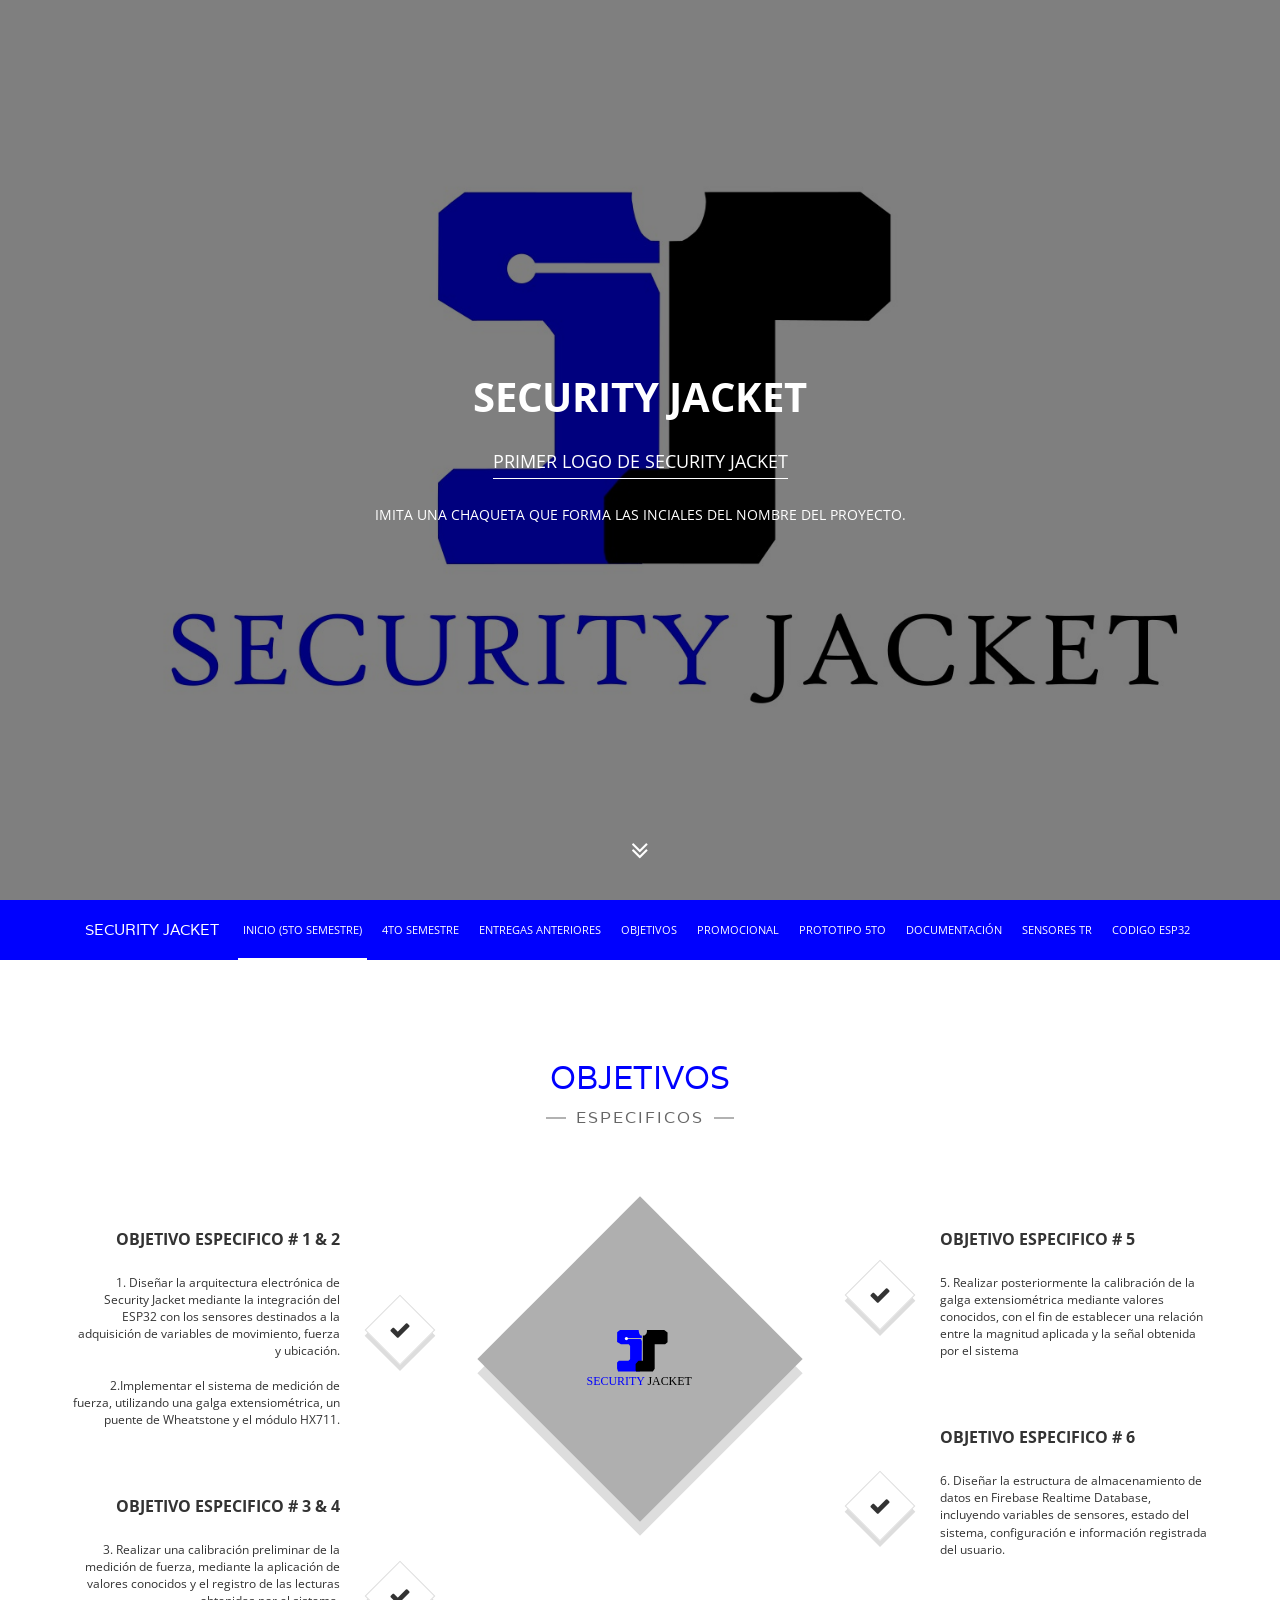
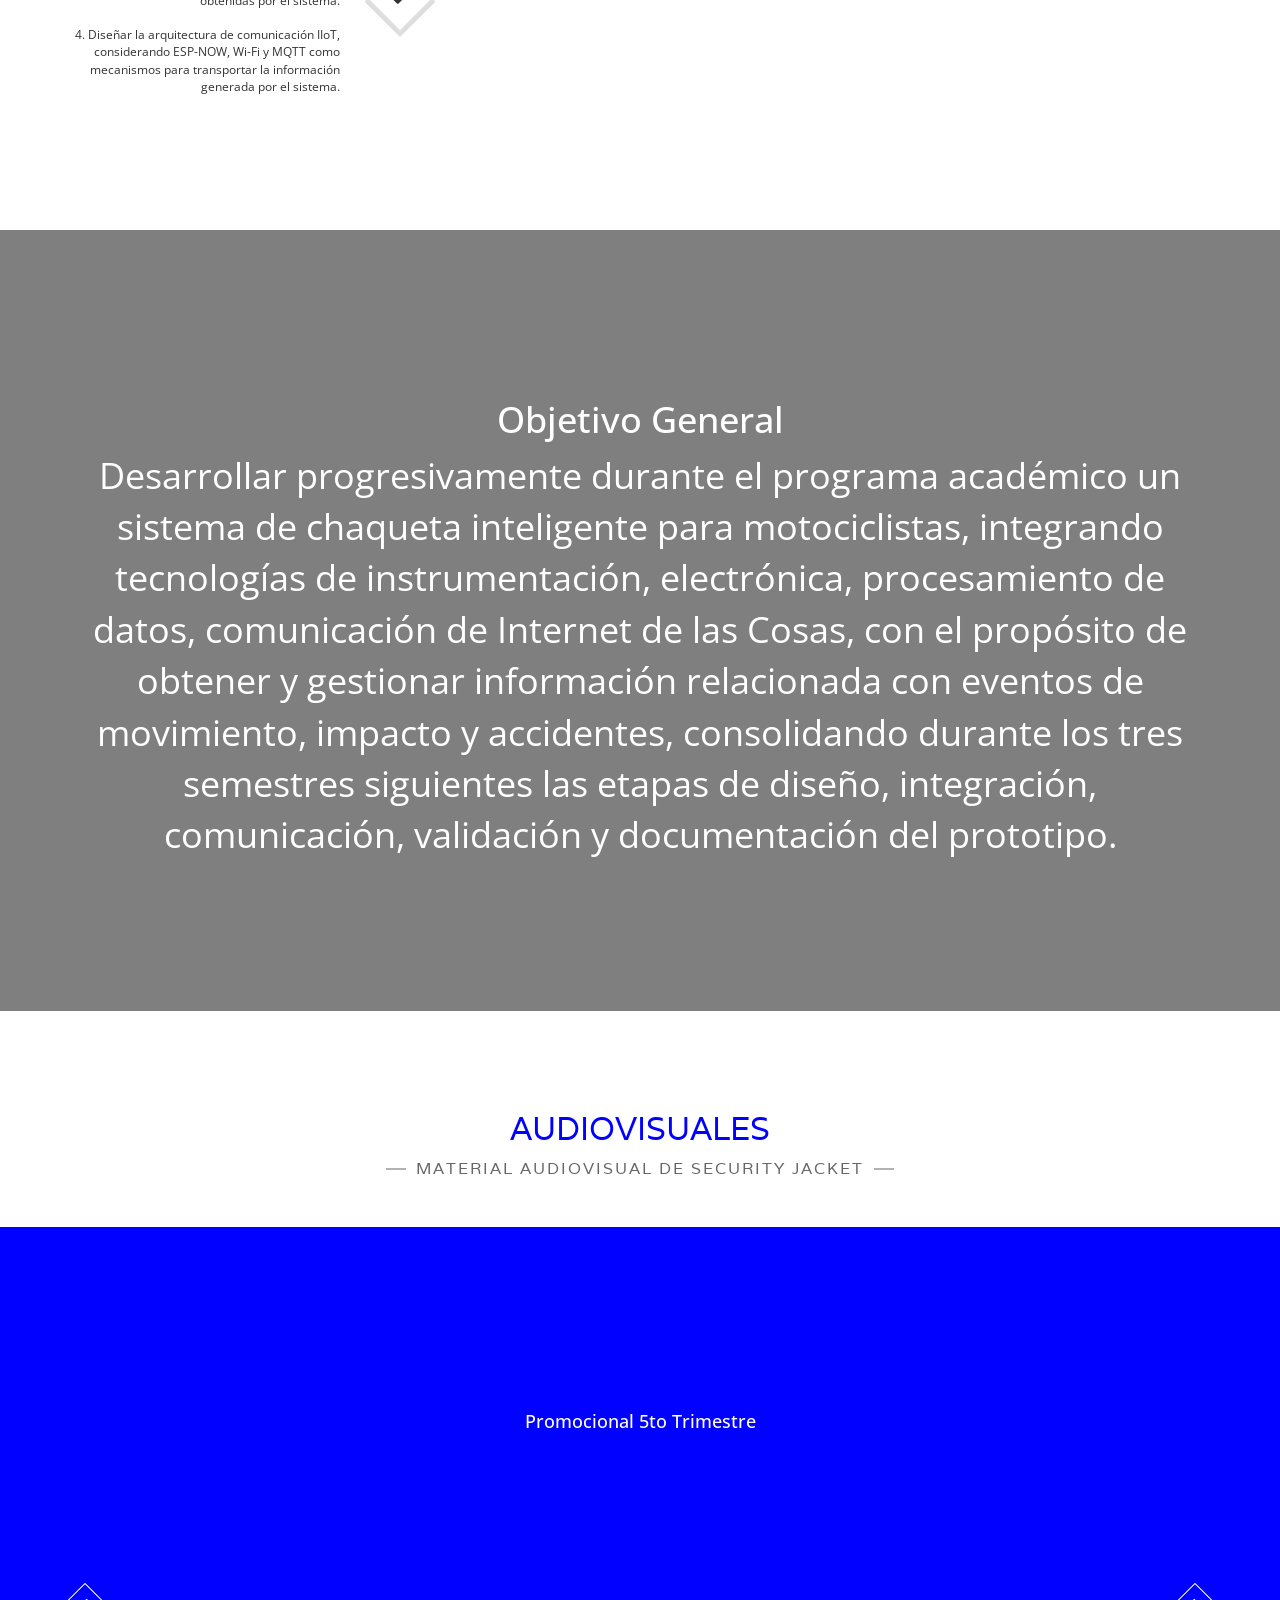
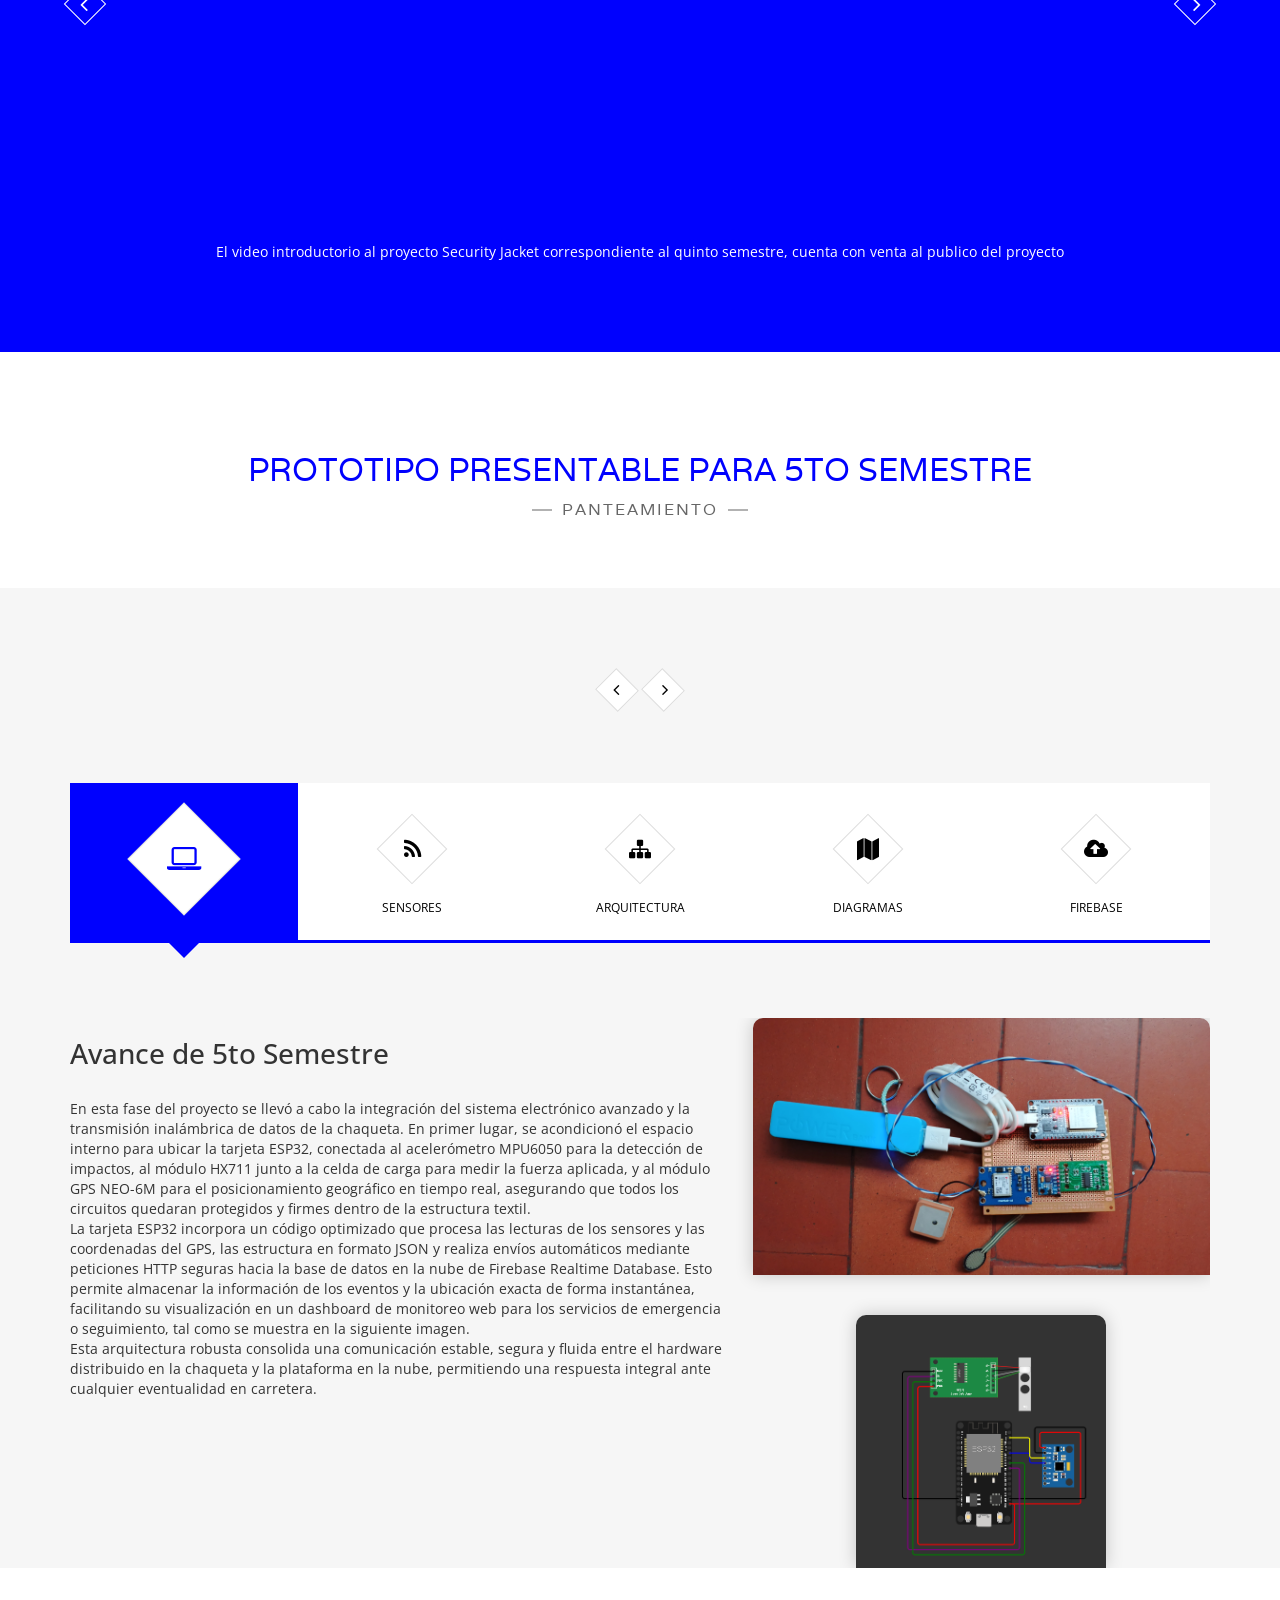
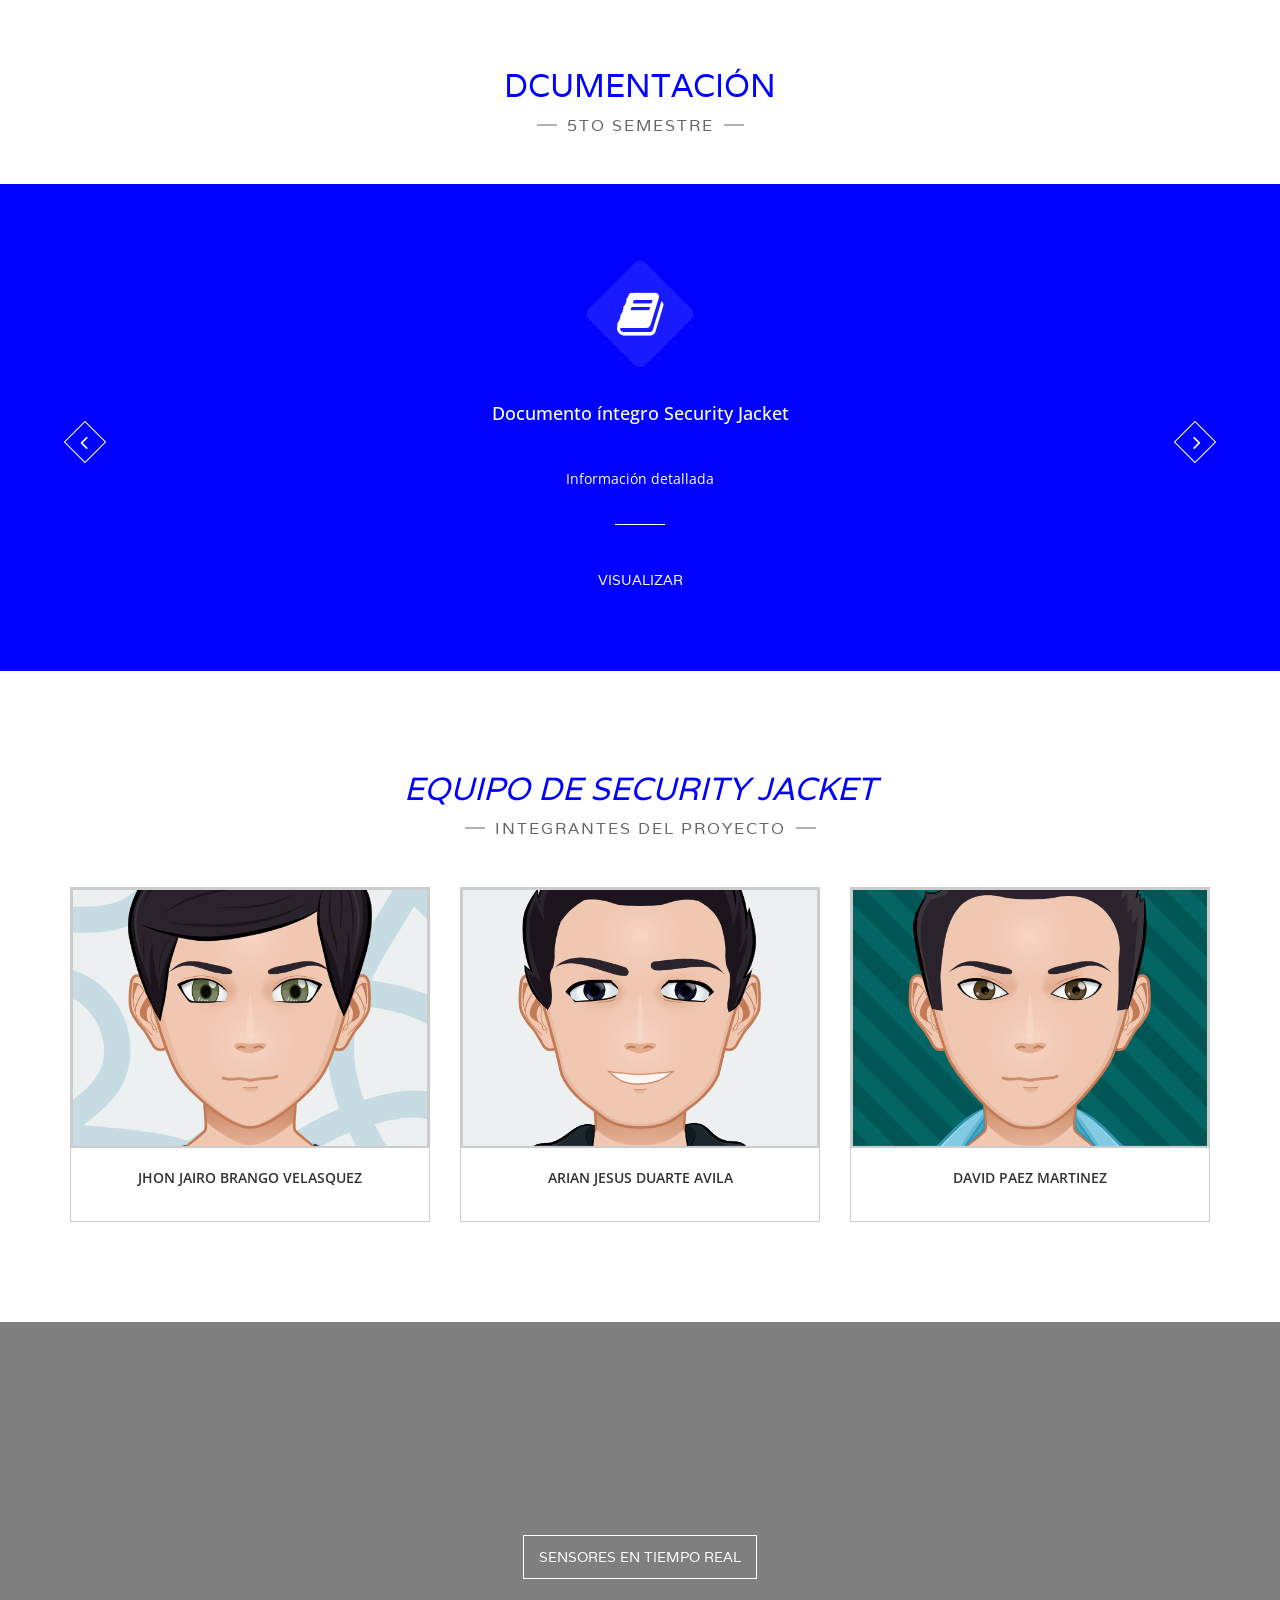
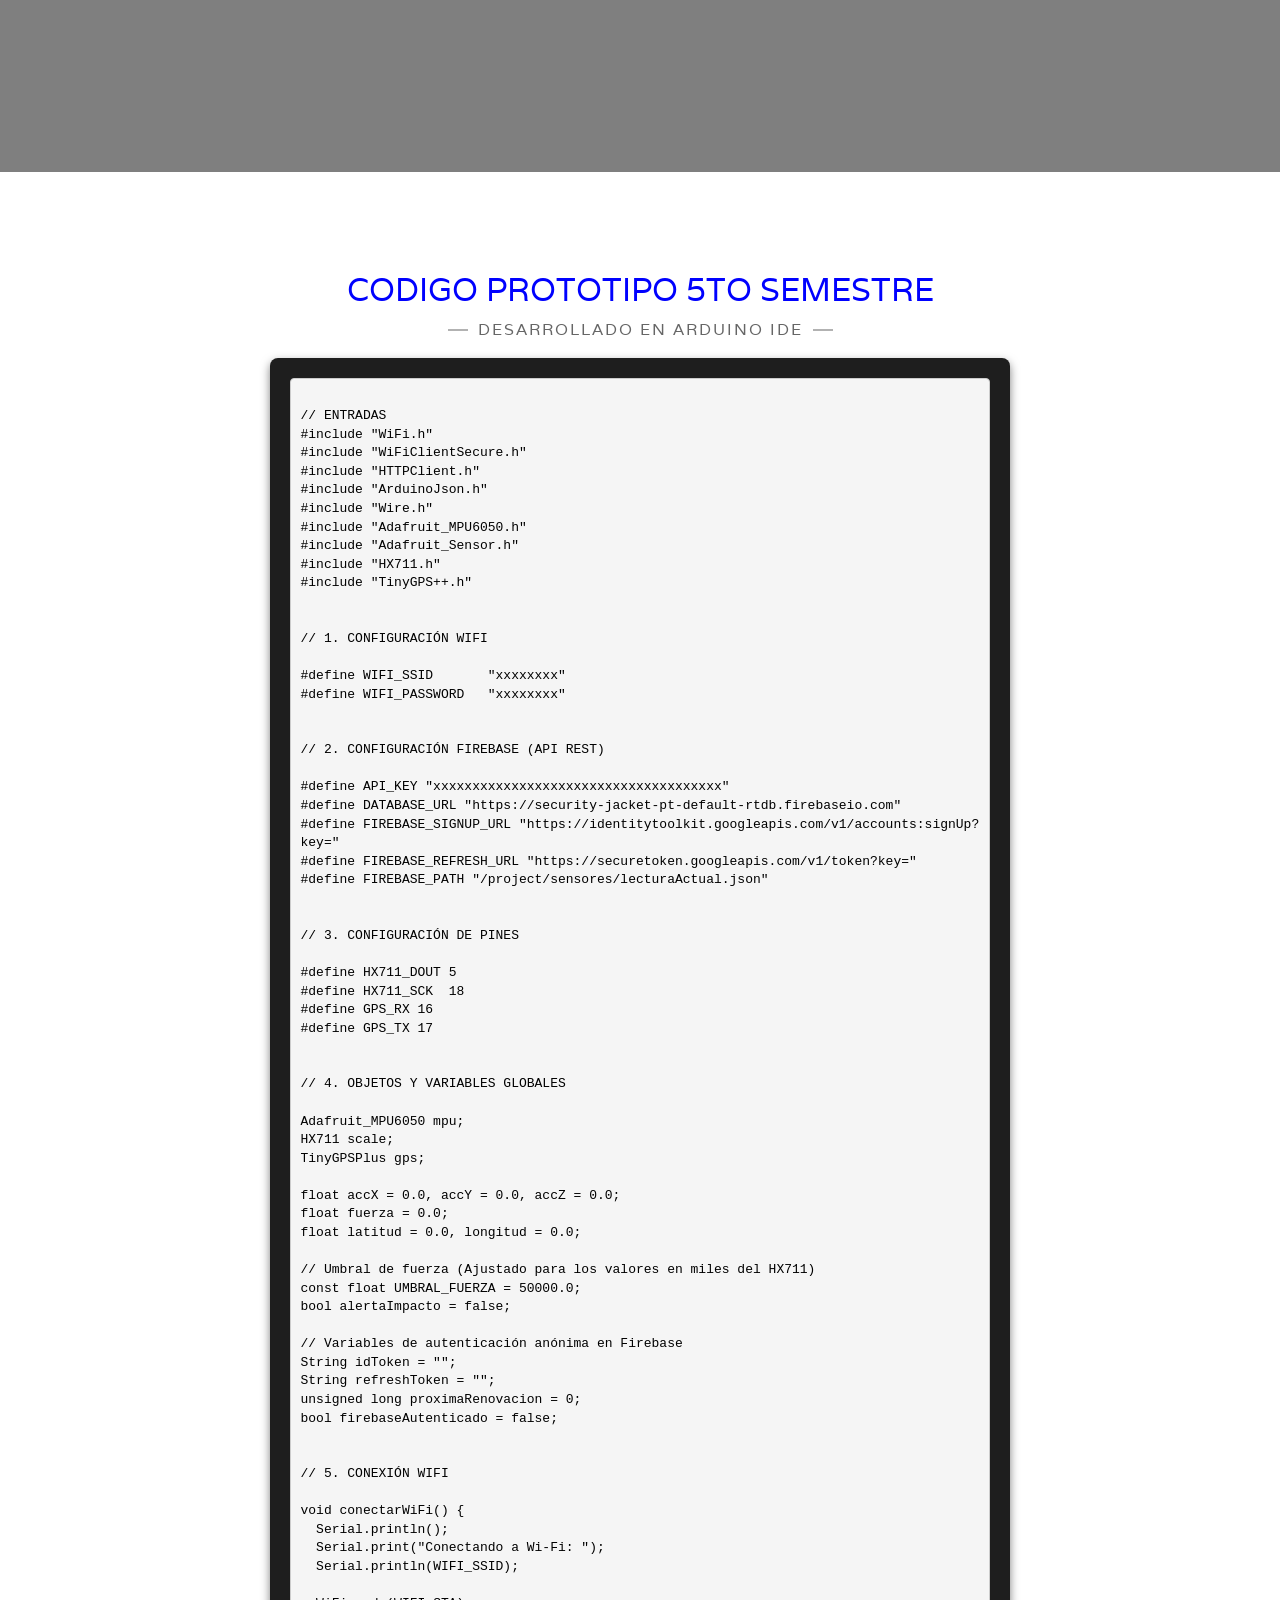
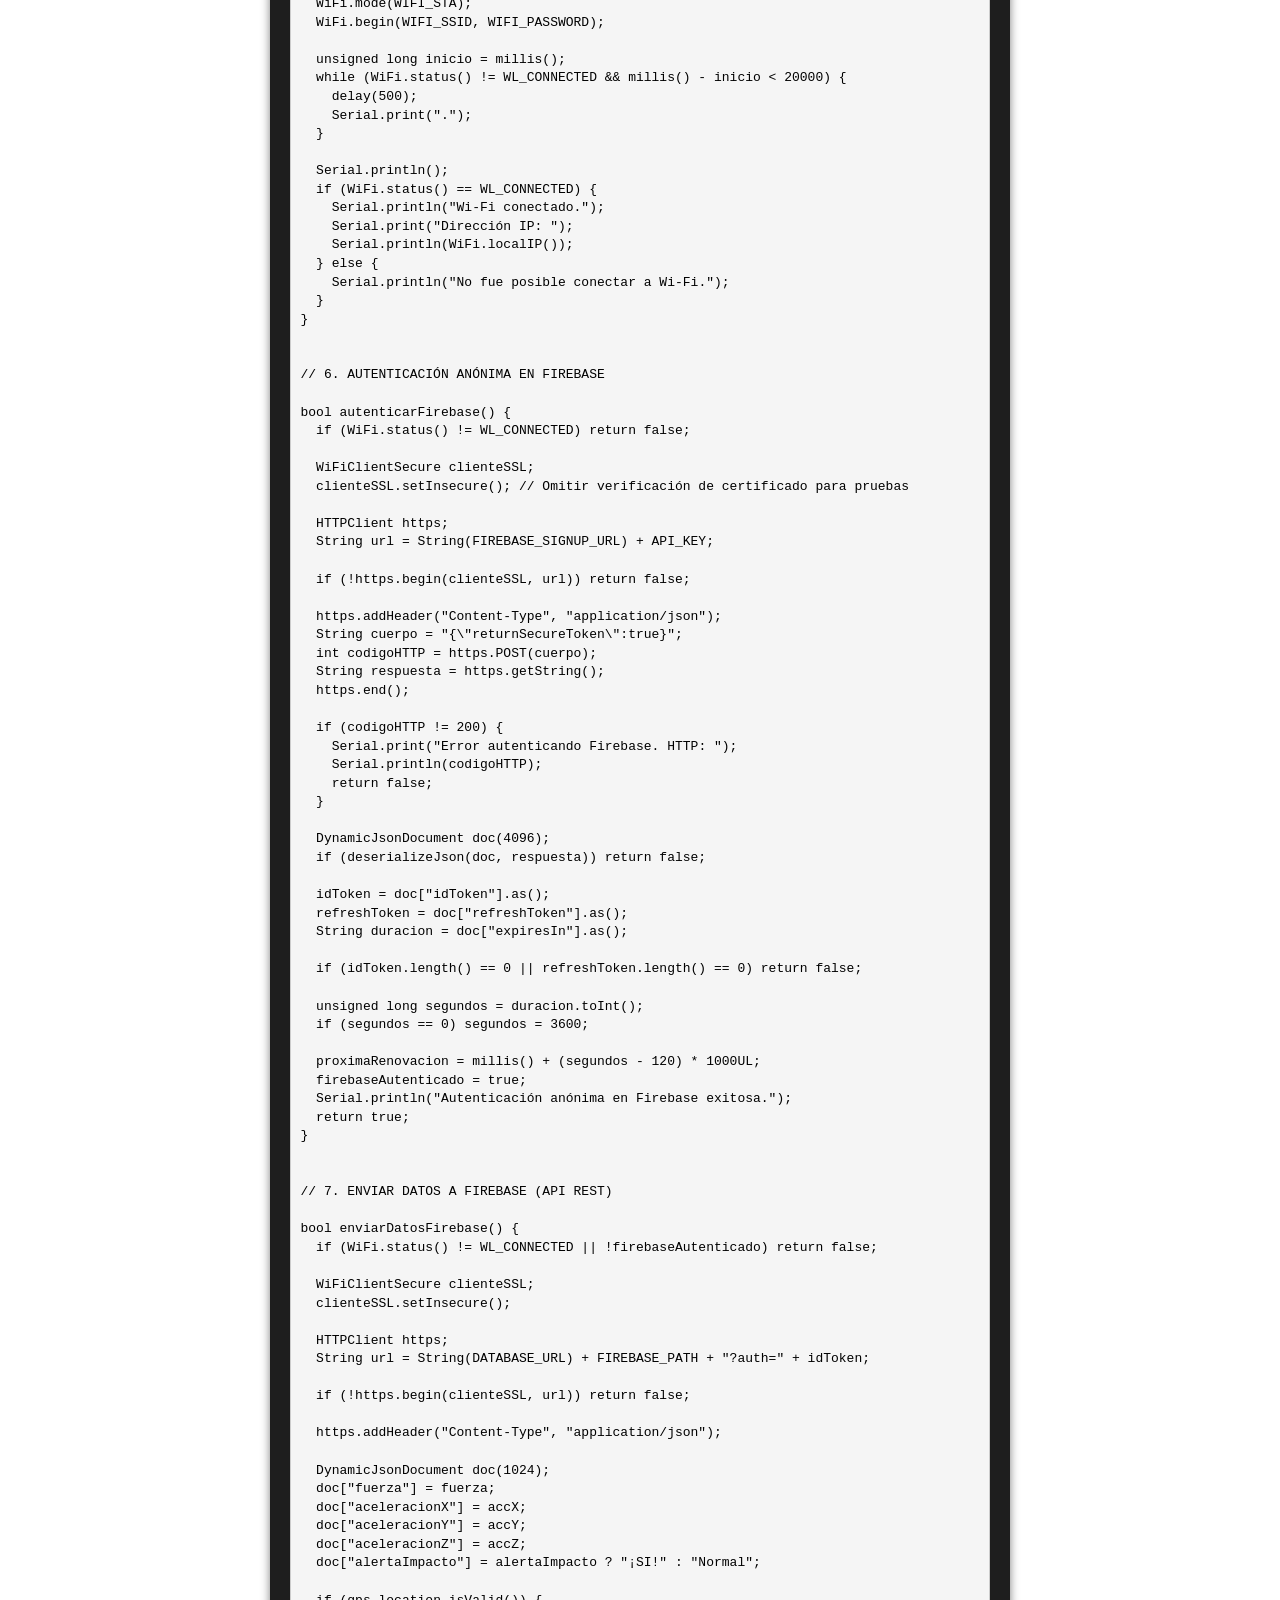
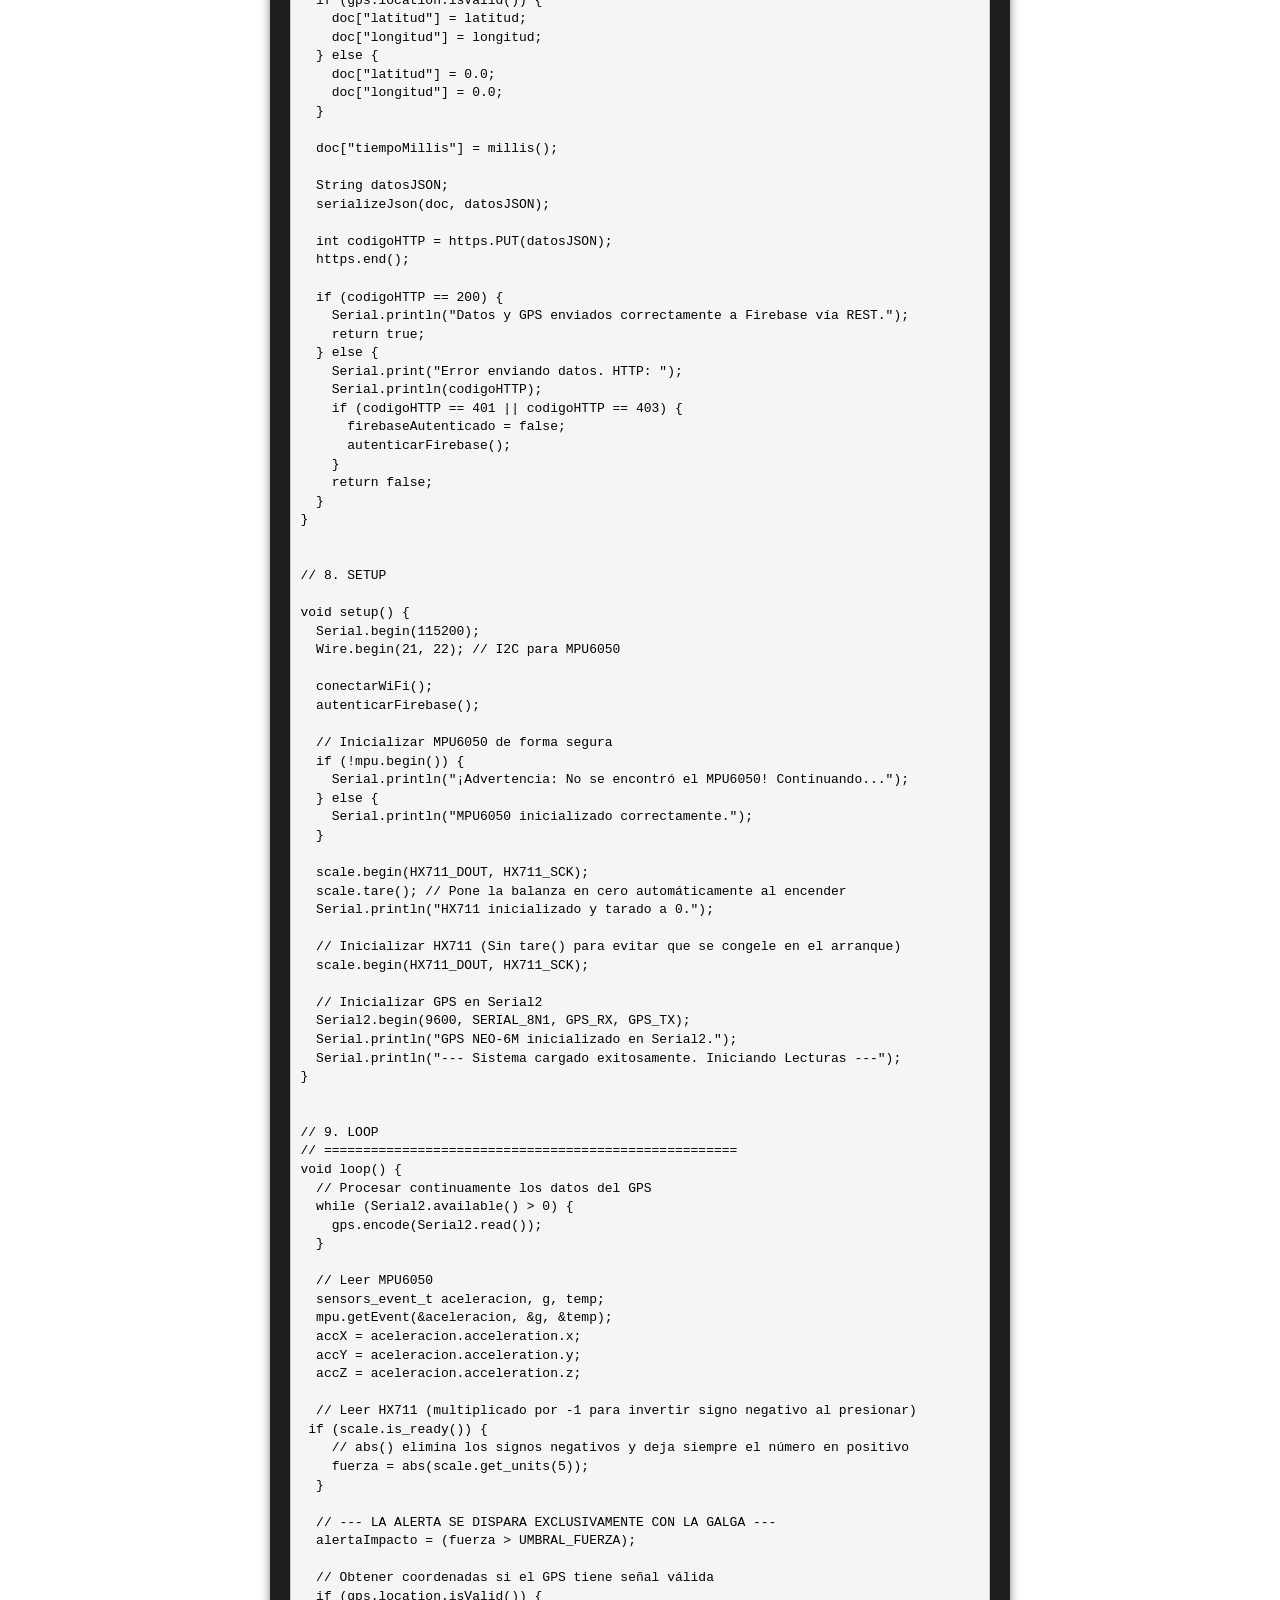
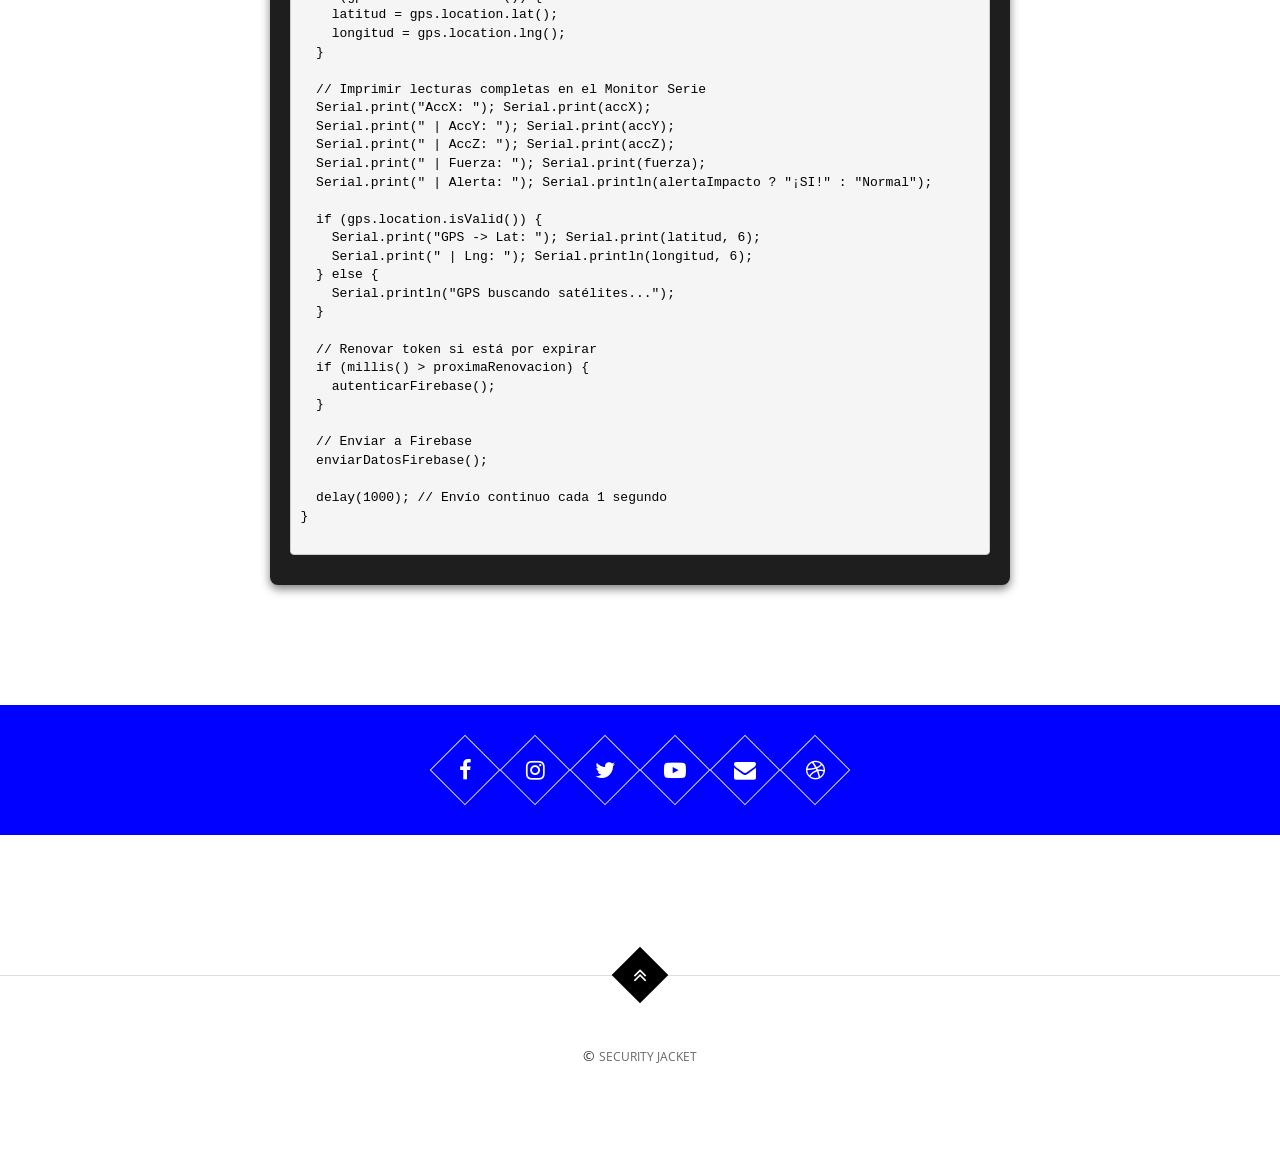
==== index.html @ a4ceb364 "Security Jacket 5" ====
<!DOCTYPE html>
<html lang="en">
<head>

    <!-- Basic Page Needs
    ================================================== -->
    <meta http-equiv="Content-Type" content="text/html; charset=utf-8">
    <meta http-equiv="X-UA-Compatible" content="IE=edge">

    <title>Security Jacket</title>

    <meta name="description" content="">
    <meta name="author" content="">
    <meta name="keywords" content="">

    <!-- Mobile Specific Metas
    ================================================== -->
    <meta name="viewport" content="width=device-width, minimum-scale=1.0">
    <meta name="apple-mobile-web-app-capable" content="yes">

    <!-- Fonts -->
    <link href="https://fonts.googleapis.com/css?family=Open+Sans:300,400,600,700|Varela" rel="stylesheet">

    <!-- Favicon
    ================================================== -->
    <link rel="apple-touch-icon" sizes="144x144" href="assets/img/Logo.svg">
    <link rel="icon" type="image/png" sizes="32x32" href="assets/img/Logo.svg">
    <link rel="icon" type="image/png" sizes="16x16" href="assets/img/Logo.svg">
    <link rel="icon" sizes="16x16" href="assets/img/Logo.svg">
    <link rel="manifest" href="assets/img/manifest.json">
    <link rel="mask-icon" href="assets/img/safari-pinned-tab.svg" color="#5bbad5">
    <meta name="theme-color" content="#ffffff">

    <!-- Stylesheets
    ================================================== -->
    <!-- Bootstrap core CSS -->
    <link rel="stylesheet" href="assets/css/bootstrap.min.css" />

    <!-- Font Awesome core CSS -->
    <link rel="stylesheet" href="assets/css/font-awesome.min.css" />
    
    <!-- Custom CSS -->
    <link rel="stylesheet" href="assets/css/style.css">

    <!-- HTML5 shim and Respond.js IE8 support of HTML5 elements and media queries -->
    <!--[if lt IE 9]>
    <script src="https://oss.maxcdn.com/libs/html5shiv/3.7.0/html5shiv.js"></script>
    <script src="https://oss.maxcdn.com/libs/respond.js/1.4.2/respond.min.js"></script>
    <![endif]-->

</head>
<body>

    <!-- Hero Section, Background Image change in css -->
    <div id="top" class="hero background-overlay">
    
        <!-- Name & Description -->
        <div class="hero-content">
            <h1>Security Jacket</h1>
            <p class="hero-job"><span>Primer Logo de Security Jacket</span></p>
            <p class="hero-job-desc">imita una chaqueta que forma las inciales del nombre del proyecto.</p>

        </div><!-- /.hero-content -->

        <div class="hero-arrow page-scroll home-arrow-down">
            <a class="" href="#intro"><i class="fa fa-angle-double-down" aria-hidden="true"></i></a>
        </div><!-- /.hero-arrow -->

    </div><!-- /.hero -->
    <!-- End Hero -->

    <!-- Header -->
    <header id="masthead" class="site-header">
        <nav id="primary-navigation" class="site-navigation" data-spy="affix">
            <div class="container">
                <div class="navbar-header page-scroll">

                    <button type="button" class="navbar-toggle collapsed" data-toggle="collapse" data-target="#portfolio-perfect-collapse" aria-expanded="false" >
                        <span class="icon-bar"></span>
                        <span class="icon-bar"></span>
                        <span class="icon-bar"></span>
                    </button>
                    
                    <!-- Name -->
                    <div class="page-scroll site-logo">
                        <a href="#top"><h7>SECURITY JACKET</h7></a>
                    </div>

                </div><!-- /.navbar-header -->

                <div class="main-menu collapse navbar-collapse" id="portfolio-perfect-collapse">

                    <!-- Navigation -->
                    <ul class="nav navbar-nav navbar-right">

                        <li class="page-scroll"><a href="#top">Inicio (5to semestre)</a></li>
                        <li class="page-scroll"><a href="4semestre.html">4to semestre</a></li>
                        <li class="page-scroll"><a href="anterior.html">Entregas anteriores</a></li>
                        <li class="page-scroll"><a href="#intro">Objetivos</a></li>
                        <li class="page-scroll"><a href="#video">Promocional</a></li>
                        <li class="page-scroll"><a href="#services">Prototipo 5to</a></li>
                        <li class="page-scroll"><a href="#documento5">Documentación</a></li>
                        <li class="page-scroll"><a href="#sensoriños">Sensores TR</a></li>
                        <li class="page-scroll"><a href="#real">Codigo ESP32</a></li>
                        
                    </ul><!-- /.navbar-nav -->

                </div><!-- /.navbar-collapse -->
            </div>
        </nav><!-- /.primary-navigation -->
    </header><!-- /#header -->
    <!-- End Header -->

    <!-- Main content -->
    <main id="main" class="site-main">

        <!-- Hello section -->
		<section class="site-section section-hello" id="intro">
			<div class="container">
				<h2>OBJETIVOS </h2>
				<p class="section-subtitle"><span>Especificos</span></p>
				<div class="row">
					<div class="col-sm-4">
						<div class="main-service text-right">
							<div class="rectangle">
								<i class="fa fa-check" aria-hidden="true"></i>
							</div><!-- /.rectangle -->
							<h3>Objetivo Especifico # 1 & 2</h3>
							<p>1. Diseñar la arquitectura electrónica de Security Jacket mediante la integración del ESP32
                                 con los sensores destinados a la adquisición de variables de movimiento, fuerza y ubicación.
                                 <br>
                                 <br>
                                2.Implementar el sistema de medición de fuerza, utilizando una galga extensiométrica,
                                 un puente de Wheatstone y el módulo HX711.</p>
						</div><!-- /.main-service -->
                        <div class="main-service text-right">
                            <div class="rectangle">
                                <i class="fa fa-check" aria-hidden="true"></i>
                            </div>
                            <h3>Objetivo Especifico #  3 & 4</h3>
                            <p>3. Realizar una calibración preliminar de la medición de fuerza,
                                 mediante la aplicación de valores conocidos y el registro de las lecturas
                                obtenidas por el sistema.
                                <br>
                                <br>
                                4. Diseñar la arquitectura de comunicación IIoT, considerando ESP-NOW,
                                Wi-Fi y MQTT como mecanismos para transportar la información generada por el sistema.
                            </p>
                        </div><!-- /.main-service -->
					</div>
					<div class="col-sm-4">
						<div class="big-rectangle">
							<img src="assets/img/Logo.svg" width="130px" height="130px">
						</div><!-- /.big-rectangle -->
					</div>
					<div class="col-sm-4">
                        <div class="main-service text-left">
                            <div class="rectangle">
                                <i class="fa fa-check" aria-hidden="true"></i>
                            </div>
                            <h3>Objetivo Especifico # 5</h3>
                            <p>5. Realizar posteriormente la calibración de la galga extensiométrica mediante valores conocidos,
                                con el fin de establecer una relación entre la magnitud aplicada y la señal obtenida por el sistema 
                
                        </div><!-- /.main-service -->
						<div class="main-service text-left">
							<div class="rectangle">
								<i class="fa fa-check" aria-hidden="true"></i>
							</div><!-- /.rectangle -->
							<h3>Objetivo Especifico # 6</h3>
							<p>6. Diseñar la estructura de almacenamiento de datos en Firebase Realtime Database, incluyendo variables
                             de sensores, estado del sistema, configuración e información registrada del usuario.</p></p>
						</div><!-- /.main-service -->
					</div>
				</div>
			</div>
		</section><!-- /.section-hello -->
        <!-- End Hello section -->

        <!-- Quote section -->
		<section class="section-background section-quote background-overlay text-center" id="objgeneral">
			<div class="container">
                <h2><p>Objetivo General</p></h2>
				<p>Desarrollar progresivamente durante el programa 
                académico un sistema de chaqueta inteligente para motociclistas, 
                integrando tecnologías de instrumentación, electrónica, procesamiento de datos,
                comunicación de Internet de las Cosas, con el propósito de obtener y gestionar
                información relacionada con eventos de movimiento, impacto y accidentes,
                consolidando durante los tres semestres siguientes las etapas de diseño,
                integración, comunicación, validación y documentación del prototipo. </p>
			</div>
		</section><!-- /.section-quote -->
        <!-- End Quote section -->

        <section class="site-section section-reviews text-center">
            <div class="container">
                <h2>Audiovisuales</h2>
                <p class="section-subtitle"><span>Material Audiovisual de Security Jacket</span></p>
            </div>

            <div class="blue-bg">
                <div class="container" id="video">
                    <div class="review-carousel">
                        <!-- matriz -->
                        <div class="review">
                            <div class="rectangle">
                            </div>
                            <h4 style="color: white;">Promocional 5to Trimestre</h4>
                                <p><iframe width="560" height="315" src="https://youtube.com/shorts/ViTFQ9AnYR0" title="YouTube video player" frameborder="0" allow="accelerometer; autoplay; clipboard-write; encrypted-media; gyroscope; picture-in-picture; web-share" referrerpolicy="strict-origin-when-cross-origin" allowfullscreen></iframe></p>
                                <p>El video introductorio al proyecto Security Jacket correspondiente al quinto semestre, 
                                    cuenta con venta al publico del proyecto</p>
                        </div><!-- /.review -->
                        <!-- cronograma -->
                        <div class="review">
                            <div class="rectangle">   
                            </div>
                            <h4 style="color: white;">Promocional 4to Trimestre</h4>
                                <p><iframe width="560" height="315" src="https://www.youtube.com/embed/c8ysX7USNic?si=WtA8vjbksEHTL11G" title="YouTube video player" frameborder="0" allow="accelerometer; autoplay; clipboard-write; encrypted-media; gyroscope; picture-in-picture; web-share" referrerpolicy="strict-origin-when-cross-origin" allowfullscreen></iframe></p>
                                <p>El video introductorio al proyecto Security Jacket correspondiente al cuarto semestre, 
                                    cuenta con la narración correspondiente a los integrantes del equipo y planteamiento de forma resumida del proyecto.</p>
                            </div><!-- /.review-author -->
                        </div><!-- /.review -->
                    </div><!-- /.review-carousel -->
                </div>
            </div>
        </section><!-- /.section-reviews -->
        <!-- End Reviews section -->

        <!-- Services section -->
        <section class="site-section section-services" id="services">

            <div class="container-fluid">
                <h2>Prototipo presentable para 5to Semestre</h2>
                <p class="section-subtitle"><span>Panteamiento</span></p>
            </div>

            <div class="container">

                <div class="carousel slide" id="services-carousel">

                    <div class="item-controls text-center">
                        <a href="#services-carousel" class="left btn carousel-control" data-slide="prev"><i class="fa fa-angle-left" aria-hidden="true"></i>
                        </a>
                        <a href="#services-carousel" class="right btn carousel-control" data-slide="next"><i class="fa fa-angle-right" aria-hidden="true"></i>
                        </a>
                    </div><!-- /.item-controls -->

                    <div class="carousel-indicators nav-tabs text-center">
                        <a data-target="#services-carousel" href="#" data-slide-to="0" class="active">
                            <div class="col-xs-4 col-sm-fifth">
                                <div class="service">
                                    <div class="rectangle">
                                        <div class="icon-box">
                                            <i class="fa fa-laptop"></i>
                                        </div>
                                    </div>
                                    <p class="hidden-xs">Prototipo 5to semestre</p>
                                </div>
                            </div>
                        </a><!-- /.item -->
                        <a data-target="#services-carousel" href="#" data-slide-to="1">
                            <div class="col-xs-4 col-sm-fifth">
                                <div class="service">
                                    <div class="rectangle">
                                        <div class="icon-box">
                                            <i class="fa fa-rss"></i>
                                        </div>
                                    </div>
                                    <p class="hidden-xs">Sensores</p>
                                </div>
                            </div>
                        </a><!-- /.item -->
                        <a data-target="#services-carousel" href="#" data-slide-to="2">
                            <div class="col-xs-4 col-sm-fifth">
                                <div class="service">
                                    <div class="rectangle">
                                        <div class="icon-box">
                                            <i class="fa fa-sitemap"></i>
                                        </div>
                                    </div>
                                    <p class="hidden-xs">Arquitectura</p>
                                </div>
                            </div>
                        </a><!-- /.item -->
                        <a data-target="#services-carousel" href="#" data-slide-to="3">
                            <div class="col-xs-4 col-sm-fifth">
                                <div class="service">
                                    <div class="rectangle">
                                        <div class="icon-box">
                                            <i class="fa fa-map"></i>
                                        </div>
                                    </div>
                                    <p class="hidden-xs">Diagramas</p>
                                </div>
                            </div>
                        </a><!-- /.item -->
                        <a data-target="#services-carousel" href="#" data-slide-to="4">
                            <div class="col-xs-4 col-sm-fifth">
                                <div class="service">
                                    <div class="rectangle">
                                        <div class="icon-box">
                                            <i class="fa fa-cloud-upload"></i>
                                        </div>
                                    </div>
                                    <p class="hidden-xs">Firebase</p>
                                </div>
                            </div>
                        </a>
                    </div><!-- /.carousel-indicators -->
                        
                           
                    <div class="carousel-inner">
                        <!-- Item 1 -->   
                        <div id="item1" class="item tab-pane active">
                            <div class="row">
                                <div class="col-md-7">
                                    <div class="service-info">
                                        <h3 class="service-title">Avance de 5to Semestre</h3>
                                        <p>En esta fase del proyecto se llevó a cabo la integración del sistema electrónico avanzado y la transmisión
                                            inalámbrica de datos de la chaqueta. En primer lugar, se acondicionó el espacio interno para ubicar la
                                            tarjeta ESP32, conectada al acelerómetro MPU6050 para la detección de impactos, al módulo HX711 junto a
                                            la celda de carga para medir la fuerza aplicada, y al módulo GPS NEO-6M para el posicionamiento geográfico
                                            en tiempo real, asegurando que todos los circuitos quedaran protegidos y firmes dentro de la estructura textil.
                                            <br>
                                            La tarjeta ESP32 incorpora un código optimizado que procesa las lecturas de los sensores y las coordenadas del
                                            GPS, las estructura en formato JSON y realiza envíos automáticos mediante peticiones HTTP seguras hacia la
                                            base de datos en la nube de Firebase Realtime Database. Esto permite almacenar la información de los eventos y
                                            la ubicación exacta de forma instantánea, facilitando su visualización en un dashboard de monitoreo web para
                                            los servicios de emergencia o seguimiento, tal como se muestra en la siguiente imagen.
                                            <br>
                                            Esta arquitectura robusta consolida una comunicación estable, segura y fluida entre el hardware distribuido en
                                            la chaqueta y la plataforma en la nube, permitiendo una respuesta integral ante cualquier eventualidad en
                                            carretera.</p>
                                        
                                    </div>
                                </div>
                                <div class="col-md-5">
                                    <img src="assets/img/fotoprototipo.jpg" class="img-responsive" alt="" style="width: 500px;">
                                    <br><br>
                                    <center><img src="assets/img/wokwi.png" class="img-responsive" alt="" style="width: 250px;"></center>
                                </div>
                            </div>
                        </div><!-- /.item -->
                        <!-- Item 2 -->   
                        <div id="item2" class="item tab-pane">
                            <div class="row">
                                <div class="col-md-6">
                                    <div class="service-info">
                                        <h3 class="service-title">Sensores fundamentales</h3>
                                        <p>Acelerómetro MPU6050: Es el sensor inercial encargado de medir la aceleración lineal en los tres ejes
                                        espaciales ($X, Y, Z$). Su función principal en el sistema es detectar movimientos bruscos, caídas,
                                        impactos o colisiones en tiempo real para activar el estado de alerta</p>
                                       
                                        <p>Celda de carga con módulo HX711:
                                        Funciona como un sistema de medición de fuerza mediante una galga extensiométrica. Su propósito es
                                        registrar la tensión, presión o fuerza aplicada sobre la estructura textil de la chaqueta, permitiendo
                                        identificar golpes directos o compresión.</p>
                                       
                                        <p>Módulo GPS NEO-6M: Es el encargado de captar las señales de
                                        los satélites para obtener las coordenadas geográficas de posición. Su función dentro del sistema es
                                        proporcionar la latitud y longitud en tiempo real para que, en caso de un impacto o emergencia, se
                                        conozca la ubicación exacta del usuario.

                                        <p>Tarjeta ESP32: Es el microcontrolador principal y el cerebro
                                        del sistema. Se encarga de leer constantemente los datos de todos los sensores anteriores,
                                        procesarlos, estructurarlos en formato JSON y transmitirlos de forma inalámbrica mediante la
                                        red Wi-Fi hacia la base de datos y el dashboard de monitoreo web</p>
                                    </div></p>
                                </div>
                                 <div class="cuadricula-sensores">
    <div class="fila-img"><img src="assets/img/esp.jpg" alt="" style="width: 100px;">
        <p><center> ESP32</center></p></div>
    <div class="fila-img"><img src="assets/img/mpu.jpg" alt="" style="width: 100px;">
    <p><center>MPU6050</center></div>
    <div class="fila-img"><img src="assets/img/HX711.jpg" alt="" style="width: 100px;">
    <p><center>HX711</center></div>
    <div class="fila-img"><img src="assets/img/Gps neo.jpg" alt="" style="width: 100px;">
        <p><center>GPS</center></div>
</div>
                            </div>
                        </div><!-- /.item -->
                        <!-- Item 3 -->   
                        <div id="item3" class="item tab-pane">
                            <div class="row">
                                <div class="col-md-5">
                                    <div class="service-info">
                                        <h3 class="service-title">Arquitectura IoT y Capas de Comunicación </h3>
                                        <p>
                                        El sistema Security Jacket se estructura mediante una arquitectura IoT robusta que permite integrar la adquisición de información,
                                        el procesamiento local, la comunicación inalámbrica y el almacenamiento de datos en la nube. </p> 
                                        <p>-	Capa de Percepción
                                        Corresponde a la adquisición de datos del entorno y del estado del motociclista a través de los sensores integrados en la chaqueta:
                                        MPU6050, Celda de carga modificada + Puente de Wheatstone + HX711, Módulo GPS, Interfaces de conexión. </p>
                                        <p>-	Capa de Procesamiento (Edge Computing)
                                        En esta capa se encuentra la tarjeta ESP32, encargada de centralizar la lectura y el procesamiento local de las señales provenientes
                                        de todos los sensores. El microcontrolador analiza los valores de aceleración y fuerza, identifica condiciones críticas asociadas a 
                                        un posible accidente y prepara la información estructurada para su posterior transmisión.</p>
                                                                                                          
                                           
                                    </div>
                                </div>
                                <div class="col-md-5">
                                        <p>-	 Capa de Red
                                        Esta capa facilita la comunicación inalámbrica entre los dispositivos de campo y el nodo central de la red. Se plantea el uso del
                                        protocolo ESP-NOW, el cual permite establecer enlaces directos y de alta velocidad entre dispositivos ESP32 sin depender obligatoriamente
                                        de un enrutador Wi-Fi tradicional.</p>
                                        <p>-	 Capa de Transporte y Servicios
                                        Gestiona el flujo de datos hacia Internet y los servidores externos. Se emplea conectividad Wi-Fi junto con el protocolo de mensajería
                                         MQTT, el cual resulta altamente eficiente gracias a su modelo de publicación/suscripción, permitiendo el envío ágil de eventos y
                                        variables del sistema hacia un broker central.</p>
                                        <p>-	Capa de Aplicación
                                        Corresponde a los servicios finales orientados al almacenamiento, consulta y visualización de la información. El sistema utiliza
                                        Firebase Realtime Database para albergar de manera centralizada las lecturas en la nube, permitiendo consultar los datos del
                                        usuario y del estado de la chaqueta en tiempo real a través de una interfaz web de monitoreo accesible para los servicios de emergencia.</p>
                                        <br>
                                    <img src="assets/img/ciclo.jpg" class="img-responsive" style="width: 500px;">
                                </div>
                            </div>
                        </div><!-- /.item -->
                        <!-- Item 4 -->   
                        <div id="item4" class="item tab-pane">
                            <div class="row">
                                <div class="col-md-6">
                                    <div class="service-info">
                                        <h3 class="service-title">Diagrama Electronico Security Jacket</h3>
                                        <br>
                                    <img src="assets/img/diagrama electronico.png" class="img-responsive" style="width: 500px;">
                                    <br>
                                           
                                    </div>
                                </div>
                                <div class="col-md-6">
                                   <div class="service-info">
                                        <h3 class="service-title">Diagrama P&ID Para SECURITY JACKET</h3>
                                        <br>
                                    <img src="assets/img/p&id.png" class="img-responsive" style="width: 500px;">
                                    <br>
                                           
                                    </div>
                                </div>
                            </div>
                        </div><!-- /.item -->
                        <!-- Item 5 -->   
                        <div id="item5" class="item tab-pane">
                            <div class="row">
                                <div class="col-md-7">
                                    <div class="service-info">
                                        <h3 class="service-title">Trabajo con Firebase</h3>
                                        <p>Migración a la Nube (Adiós a XAMPP): Se eliminó la arquitectura local basada en PHP y XAMPP, reemplazándola por Firebase Realtime Database
                                        para que la tarjeta ESP32 se comunique de forma directa, estable y segura con la nube mediante la API REST.</p>

                                        <p>Definición de la Ruta de Datos (FIREBASE_PATH): Se estableció una estructura de directorios virtuales en formato JSON dentro de la base de 
                                        datos (por ejemplo, /project/sensores/lecturaActual.json) para que los datos de la chaqueta se almacenen y se actualicen en tiempo real.</p>

                                        <p>Autenticación Anónima Segura: Se implementó un sistema de inicio de sesión anónimo utilizando la API de Google (identitytoolkit.googleapis.com),
                                        permitiendo a la ESP32 obtener credenciales temporales (idToken y refreshToken) necesarias para autorizar las peticiones HTTPS.</p>

                                        <p>Configuración de Reglas de Acceso: Se ajustaron las reglas en la consola de Firebase Realtime Database para permitir operaciones
                                        de lectura y escritura durante la fase de pruebas del prototipo.</p>
                                        <p>Envío Periódico de Datos: Se programó la tarjeta ESP32 para empaquetar las lecturas de los sensores (como el acelerómetro MPU6050 y
                                        la celda de carga HX711) en formato JSON y enviarlas automáticamente cada pocos segundos mediante peticiones PUT seguras hacia la nube</p>
                                    </div>
                                </div>
                                <div class="col-md-5">
                                    <img src="assets/img/firebase.png" class="img-responsive" alt="">
                                </div>
                            </div>
                        </div><!-- /.item -->
                                                <!-- Item 4 -->   
                                                <div id="item4" class="item tab-pane">
                                                    <div class="row">
                                                        <div class="col-md-5">
                                                            <div class="service-info">
                                                                <h3 class="service-title">Tecnologia a usar</h3>
                                                      
                                                            </div>
                                                        </div>
                                                        <div class="col-md-7">
                                                            <img src="assets/img/tecnologias-2.jpg" class="img-responsive" alt="">
                                                        </div>
                                                    </div>
                                                </div><!-- /.item -->
                    </div><!-- /.carousel-inner -->
                </div><!-- /.carousel -->
            </div>
        </section><!-- /.section-services -->
        <!-- End Services section -->

        <!-- Reviews section -->
        <section class="site-section section-reviews text-center" id="documento5">
            <div class="container">
                <h2>Dcumentación</h2>
                <p class="section-subtitle"><span>5to Semestre</span></p>
            </div>

           <div class="blue-bg">
    <div class="container">
        <div class="review-carousel">
            <!-- matriz -->
            <div class="review">
                <div class="rectangle" style="display: flex; align-items: center; justify-content: center; background: rgba(255, 255, 255, 0.1); border-radius: 8px;">
                    <!-- Ícono de libro en color blanco y tamaño grande -->
                    <i class="fa fa-book" style="font-size: 50px; color: white;"></i>
                </div>
                <br>
                <br>
                <h4 style="color: white;">Documento íntegro Security Jacket</h4>
                <p>Información detallada</p>
                    
                <div class="review-author">
                    <a href="https://docs.google.com/spreadsheets/d/1X6237Z7RWBxZRqTp2OJe6FsgAXU8ZgmA/edit?usp=sharing&ouid=105373372351480907871&rtpof=true&sd=true" class="btn-matriz">Visualizar</a>
                </div><!-- /.review-author -->
            </div><!-- /.review -->
                        <!-- cronograma -->
                        <div class="review">
                            <div class="rectangle">
                                
                                <img src="assets/img/Matrices de riesgo.PNG" class="img-res" alt="">
                            </div>
                                <br>
                                <br>
                                <h4 style="color: white;">Matriz de Riesgos</h4>
                                <p>Información detallada sobre la matriz</p>
                                
                                       
                            <div class="review-author">
                                <a href="Documentos.html#about" class="btn-matriz">Visualizar</a>
                                
                            </div><!-- /.review-author -->
                        </div><!-- /.review -->
                    </div><!-- /.review-carousel -->
                </div>
            </div>
        </section><!-- /.section-reviews -->
        <!-- End Reviews section -->

        <!-- Team section -->
        <section class="site-section section-team" id="team">
            <div class="container">
                <h2><Em>EQUIPO DE SECURITY JACKET</Em></h2>
                <p class="section-subtitle"><span>Integrantes del Proyecto</span></p>
                
                <div class="team">
                    <div class="row">   
                        <!-- Team Member --> 
                        <div class="col-md-4 col-xs-12">
                            <div class="team-member">
                                <div class="flipper">
                                    <div class="team-member-front">
                                        <div class="team-member-thumb">
                                            <img src="assets/img/jhon.png" class="img-res" alt="">
                                        </div>  <!-- /.team-member-thumb -->
                                        <p class="team-member-front-name">JHON JAIRO BRANGO VELASQUEZ</p>
                                    </div><!-- /.team-member-front -->
                                    <div class="team-member-back">
                                        <div class="team-member-info">
                                            <h3 class="team-member-back-name">JHON JAIRO BRANGO VELASQUEZ</h3>
                                            <p class="team-member-back-position">Integrante # 1</p>
                                            <p class="team-member-back-info">Estudiante de Tecnologia de Automatización Industrial </p>
                                            <div class="social-icons small">
                                                <a href="#" class="rectangle"><i class="fa fa-facebook"></i></a>
                                                <a href="#" class="rectangle"><i class="fa fa-twitter"></i></a>
                                                <a href="#" class="rectangle"><i class="fa fa-linkedin"></i></a>
                                                <a href="#" class="rectangle"><i class="fa fa-dribbble"></i></a>
                                            </div>
                                        </div><!-- /.team-member-back-info -->
                                    </div><!-- /.team-member-back -->  
                                </div>         
                            </div><!-- /.team-member -->       
                        </div>
                        <!-- Team Member --> 
                        <div class="col-md-4 col-xs-12">
                            <div class="team-member">
                                <div class="flipper">
                                    <div class="team-member-front">
                                        <div class="team-member-thumb">
                                            <img src="assets/img/adrian.png" class="img-res" alt="">
                                        </div>  <!-- /.team-member-thumb -->
                                        <p class="team-member-front-name">ARIAN JESUS DUARTE AVILA</p>
                                    </div><!-- /.team-member-front -->
                                    <div class="team-member-back">
                                        <div class="team-member-info">
                                            <h3 class="team-member-back-name">ARIAN JESUS DUARTE AVILA</h3>
                                            <p class="team-member-back-position">Integrante # 2</p>
                                            <p class="team-member-back-info">Estudiante de Tecnologia de Automatización Industrial</p>
                                            <div class="social-icons small">
                                                <a href="#" class="rectangle"><i class="fa fa-facebook"></i></a>
                                                <a href="#" class="rectangle"><i class="fa fa-twitter"></i></a>
                                                <a href="#" class="rectangle"><i class="fa fa-linkedin"></i></a>
                                                <a href="#" class="rectangle"><i class="fa fa-dribbble"></i></a>
                                            </div>
                                        </div><!-- /.team-member-back-info -->
                                    </div><!-- /.team-member-back -->  
                                </div>         
                            </div><!-- /.team-member -->       
                        </div>
                        <!-- Team Member --> 
                        <div class="col-md-4 col-xs-12">
                            <div class="team-member">
                                <div class="flipper">
                                    <div class="team-member-front">
                                        <div class="team-member-thumb">
                                            <img src="assets/img/david.png" class="img-res" alt="">
                                        </div>  <!-- /.team-member-thumb -->
                                        <p class="team-member-front-name">DAVID PAEZ MARTINEZ</p>
                                    </div><!-- /.team-member-front -->
                                    <div class="team-member-back">
                                        <div class="team-member-info">
                                            <h3 class="team-member-back-name">DAVID PAEZ MARTINEZ</h3>
                                            <p class="team-member-back-position">Integrante # 3</p>
                                            <p class="team-member-back-info">Estudiante de Tecnologia de Automatización Industrial </p>
                                            <div class="social-icons small">
                                                <a href="#" class="rectangle"><i class="fa fa-facebook"></i></a>
                                                <a href="#" class="rectangle"><i class="fa fa-twitter"></i></a>
                                                <a href="#" class="rectangle"><i class="fa fa-linkedin"></i></a>
                                                <a href="#" class="rectangle"><i class="fa fa-dribbble"></i></a>
                                            </div>
                                        </div><!-- /.team-member-back-info -->
                                    </div><!-- /.team-member-back -->  
                                </div>         
                            </div><!-- /.team-member -->       
                        </div>
                        <!-- Team Member --> 
  
                        </div>
                    </div>
                </div><!-- /.team -->   
            </div>
        </section><!-- /.section-team -->
        <!-- End Team section -->

        <!-- Me section --> 

    <section class="section-background section-twitter background-overlay text-center" id="sensoriños">
            <div class="container" id="documentacion">
            
                <p><h2 style="color: white;">Sensores</h2></p>
                <a href="sensores.html" class="btn btn-inverted">Sensores en tiempo real</a>
            </div>
        </section><!-- /.section-twitter-->
        <!-- End Twitter section -->

        <!-- Contacts section --> 
        <section class="site-section section-contact" id="contact">
            <div class="container-fluid" id="real">
                <h2> Codigo Prototipo 5to Semestre</h2>
                <p class="section-subtitle"><span>desarrollado en Arduino IDE</span></p>
            </div>
            <div class="container">
              <style>
.code-container {
    background-color: #1e1e1e !important; /* Fondo negro / gris oscuro tipo VS Code */
    color: #dcdcdc !important;            /* Color del texto general */
    padding: 20px;
    border-radius: 8px;                   /* Bordes redondeados profesionales */
    font-family: 'Courier New', Courier, monospace;
    font-size: 14px;
    overflow-x: auto;                     /* Barra horizontal si el código es largo */
    box-shadow: 0 4px 10px rgba(0,0,0,0.5);
    margin: 20px 0;
    text-align: left;                     /* Asegura que el código esté alineado a la izquierda */
}

.code-container code {
    color: #000000;                       /* Color destacado para las variables o funciones */
    background-color: transparent !important;
}
</style>

<!-- Contenedor del código en página -->
<div class="code-container">
    <pre><code>
// ENTRADAS
#include "WiFi.h"
#include "WiFiClientSecure.h"
#include "HTTPClient.h"
#include "ArduinoJson.h"
#include "Wire.h"
#include "Adafruit_MPU6050.h"
#include "Adafruit_Sensor.h"
#include "HX711.h"
#include "TinyGPS++.h"


// 1. CONFIGURACIÓN WIFI

#define WIFI_SSID       "xxxxxxxx"
#define WIFI_PASSWORD   "xxxxxxxx"


// 2. CONFIGURACIÓN FIREBASE (API REST)

#define API_KEY "xxxxxxxxxxxxxxxxxxxxxxxxxxxxxxxxxxxxx"
#define DATABASE_URL "https://security-jacket-pt-default-rtdb.firebaseio.com"
#define FIREBASE_SIGNUP_URL "https://identitytoolkit.googleapis.com/v1/accounts:signUp?key="
#define FIREBASE_REFRESH_URL "https://securetoken.googleapis.com/v1/token?key="
#define FIREBASE_PATH "/project/sensores/lecturaActual.json"


// 3. CONFIGURACIÓN DE PINES

#define HX711_DOUT 5
#define HX711_SCK  18
#define GPS_RX 16
#define GPS_TX 17


// 4. OBJETOS Y VARIABLES GLOBALES

Adafruit_MPU6050 mpu;
HX711 scale;
TinyGPSPlus gps;

float accX = 0.0, accY = 0.0, accZ = 0.0;
float fuerza = 0.0;
float latitud = 0.0, longitud = 0.0;

// Umbral de fuerza (Ajustado para los valores en miles del HX711)
const float UMBRAL_FUERZA = 50000.0; 
bool alertaImpacto = false;

// Variables de autenticación anónima en Firebase
String idToken = "";
String refreshToken = "";
unsigned long proximaRenovacion = 0;
bool firebaseAutenticado = false;


// 5. CONEXIÓN WIFI

void conectarWiFi() {
  Serial.println();
  Serial.print("Conectando a Wi-Fi: ");
  Serial.println(WIFI_SSID);

  WiFi.mode(WIFI_STA);
  WiFi.begin(WIFI_SSID, WIFI_PASSWORD);

  unsigned long inicio = millis();
  while (WiFi.status() != WL_CONNECTED && millis() - inicio < 20000) {
    delay(500);
    Serial.print(".");
  }

  Serial.println();
  if (WiFi.status() == WL_CONNECTED) {
    Serial.println("Wi-Fi conectado.");
    Serial.print("Dirección IP: ");
    Serial.println(WiFi.localIP());
  } else {
    Serial.println("No fue posible conectar a Wi-Fi.");
  }
}


// 6. AUTENTICACIÓN ANÓNIMA EN FIREBASE

bool autenticarFirebase() {
  if (WiFi.status() != WL_CONNECTED) return false;

  WiFiClientSecure clienteSSL;
  clienteSSL.setInsecure(); // Omitir verificación de certificado para pruebas

  HTTPClient https;
  String url = String(FIREBASE_SIGNUP_URL) + API_KEY;

  if (!https.begin(clienteSSL, url)) return false;

  https.addHeader("Content-Type", "application/json");
  String cuerpo = "{\"returnSecureToken\":true}";
  int codigoHTTP = https.POST(cuerpo);
  String respuesta = https.getString();
  https.end();

  if (codigoHTTP != 200) {
    Serial.print("Error autenticando Firebase. HTTP: ");
    Serial.println(codigoHTTP);
    return false;
  }

  DynamicJsonDocument doc(4096);
  if (deserializeJson(doc, respuesta)) return false;

  idToken = doc["idToken"].as<String>();
  refreshToken = doc["refreshToken"].as<String>();
  String duracion = doc["expiresIn"].as<String>();

  if (idToken.length() == 0 || refreshToken.length() == 0) return false;

  unsigned long segundos = duracion.toInt();
  if (segundos == 0) segundos = 3600;

  proximaRenovacion = millis() + (segundos - 120) * 1000UL;
  firebaseAutenticado = true;
  Serial.println("Autenticación anónima en Firebase exitosa.");
  return true;
}


// 7. ENVIAR DATOS A FIREBASE (API REST)

bool enviarDatosFirebase() {
  if (WiFi.status() != WL_CONNECTED || !firebaseAutenticado) return false;

  WiFiClientSecure clienteSSL;
  clienteSSL.setInsecure();

  HTTPClient https;
  String url = String(DATABASE_URL) + FIREBASE_PATH + "?auth=" + idToken;

  if (!https.begin(clienteSSL, url)) return false;

  https.addHeader("Content-Type", "application/json");

  DynamicJsonDocument doc(1024);
  doc["fuerza"] = fuerza;
  doc["aceleracionX"] = accX;
  doc["aceleracionY"] = accY;
  doc["aceleracionZ"] = accZ;
  doc["alertaImpacto"] = alertaImpacto ? "¡SI!" : "Normal";
  
  if (gps.location.isValid()) {
    doc["latitud"] = latitud;
    doc["longitud"] = longitud;
  } else {
    doc["latitud"] = 0.0;
    doc["longitud"] = 0.0;
  }
  
  doc["tiempoMillis"] = millis();

  String datosJSON;
  serializeJson(doc, datosJSON);

  int codigoHTTP = https.PUT(datosJSON);
  https.end();

  if (codigoHTTP == 200) {
    Serial.println("Datos y GPS enviados correctamente a Firebase vía REST.");
    return true;
  } else {
    Serial.print("Error enviando datos. HTTP: ");
    Serial.println(codigoHTTP);
    if (codigoHTTP == 401 || codigoHTTP == 403) {
      firebaseAutenticado = false;
      autenticarFirebase();
    }
    return false;
  }
}


// 8. SETUP

void setup() {
  Serial.begin(115200);
  Wire.begin(21, 22); // I2C para MPU6050

  conectarWiFi();
  autenticarFirebase();

  // Inicializar MPU6050 de forma segura
  if (!mpu.begin()) {
    Serial.println("¡Advertencia: No se encontró el MPU6050! Continuando...");
  } else {
    Serial.println("MPU6050 inicializado correctamente.");
  }

  scale.begin(HX711_DOUT, HX711_SCK);
  scale.tare(); // Pone la balanza en cero automáticamente al encender
  Serial.println("HX711 inicializado y tarado a 0.");

  // Inicializar HX711 (Sin tare() para evitar que se congele en el arranque)
  scale.begin(HX711_DOUT, HX711_SCK);

  // Inicializar GPS en Serial2
  Serial2.begin(9600, SERIAL_8N1, GPS_RX, GPS_TX);
  Serial.println("GPS NEO-6M inicializado en Serial2.");
  Serial.println("--- Sistema cargado exitosamente. Iniciando Lecturas ---");
}


// 9. LOOP
// =====================================================
void loop() {
  // Procesar continuamente los datos del GPS
  while (Serial2.available() > 0) {
    gps.encode(Serial2.read());
  }

  // Leer MPU6050
  sensors_event_t aceleracion, g, temp;
  mpu.getEvent(&aceleracion, &g, &temp);
  accX = aceleracion.acceleration.x;
  accY = aceleracion.acceleration.y;
  accZ = aceleracion.acceleration.z;

  // Leer HX711 (multiplicado por -1 para invertir signo negativo al presionar)
 if (scale.is_ready()) {
    // abs() elimina los signos negativos y deja siempre el número en positivo
    fuerza = abs(scale.get_units(5)); 
  }

  // --- LA ALERTA SE DISPARA EXCLUSIVAMENTE CON LA GALGA ---
  alertaImpacto = (fuerza > UMBRAL_FUERZA);

  // Obtener coordenadas si el GPS tiene señal válida
  if (gps.location.isValid()) {
    latitud = gps.location.lat();
    longitud = gps.location.lng();
  }

  // Imprimir lecturas completas en el Monitor Serie
  Serial.print("AccX: "); Serial.print(accX);
  Serial.print(" | AccY: "); Serial.print(accY);
  Serial.print(" | AccZ: "); Serial.print(accZ);
  Serial.print(" | Fuerza: "); Serial.print(fuerza);
  Serial.print(" | Alerta: "); Serial.println(alertaImpacto ? "¡SI!" : "Normal");
  
  if (gps.location.isValid()) {
    Serial.print("GPS -> Lat: "); Serial.print(latitud, 6);
    Serial.print(" | Lng: "); Serial.println(longitud, 6);
  } else {
    Serial.println("GPS buscando satélites...");
  }

  // Renovar token si está por expirar
  if (millis() > proximaRenovacion) {
    autenticarFirebase();
  }

  // Enviar a Firebase
  enviarDatosFirebase();

  delay(1000); // Envío continuo cada 1 segundo
}
    </code></pre>
</div>
                </div>
            </div>
        </section><!-- /.section-contact-->
        <!-- End Contacts section --> 
        
        <!-- Social Networks section --> 
        <section class="section-networks blue-bg">
            <div class="container">
                <a href="#" class="rectangle">
                    <i class="fa fa-facebook"></i>
                </a>
                <a href="#" class="rectangle">
                    <i class="fa fa-instagram"></i>
                </a>
                <a href="#" class="rectangle">
                    <i class="fa fa-twitter"></i>
                </a>
                <a href="#" class="rectangle">
                    <i class="fa fa-youtube-play"></i>
                </a>
                <a href="#" class="rectangle">
                    <i class="fa fa-envelope"></i>
                </a>
                <a href="#" class="rectangle">
                    <i class="fa fa-dribbble"></i>
                </a>
            </div>
        </section><!-- /.section-networks-->
        <!-- End Social Networks section --> 

    </main><!-- /#main -->
    <!-- End Main content -->

    <!-- Footer --> 
    <footer id="colophon" class="site-footer">

        <div class="container-fluid">


            <div class="page-scroll">
                <a href="#top" class="rectangle">
                    <i class="fa fa-angle-double-up"></i>
                </a>
            </div>

        </div>

        <div class="container text-center">
            <p class="copyright">&copy; <a href="#" target="_blank">Security Jacket</a></p>
        </div>

    </footer><!-- /#footer -->
    <!-- End Footer --> 

    <!-- Modals -->
    <div id="portfolioItem1" class="modal fade fade-scale" role="dialog">
        <div class="modal-dialog">
            <div class="modal-content">
                <div class="modal-header">
                    <a class="rectangle" data-dismiss="modal"><i class="fa fa-times"></i></a>
                    <img class="img-res" src="assets/img/portfolio-1.jpg" alt="">
                </div>
                <div class="modal-body">
                    <h4 class="modal-title">Project title</h4>
                    <p>Lorem ipsum dolor sit amet, consectetur adipiscing elit. Donec commodo finibus tristique. Maecenas dignissim condimentum sem eu tincidunt. Curabitur in dui quis magna vestibulum pulvinar a ut urna. Nam pellentesque mattis urna. Aenean eget lectus sit amet turpis facilisis consectetur quis vel ante. Integer in massa ut nibh ultricies sagittis imperdiet in ante. Nam sed turpis vel ante placerat feugiat ac tempus magna. Nam aliquet ullamcorper dolor non hendrerit.</p>
                </div>
                <div class="modal-footer">
                    <a href="#" class="btn">Visit Page</a>
                </div>
            </div><!-- /.modal-content -->
        </div><!-- /.modal-dialog -->
    </div><!-- /.modal -->

    <div id="portfolioItem2" class="modal fade fade-scale" role="dialog">
        <div class="modal-dialog">
            <div class="modal-content">
                <div class="modal-header">
                    <a class="rectangle" data-dismiss="modal"><i class="fa fa-times"></i></a>
                    <img class="img-res" src="assets/img/portfolio-2.jpg" alt="">
                </div>
                <div class="modal-body">
                    <h4 class="modal-title">Project title</h4>
                    <p>Lorem ipsum dolor sit amet, consectetur adipiscing elit. Donec commodo finibus tristique. Maecenas dignissim condimentum sem eu tincidunt. Curabitur in dui quis magna vestibulum pulvinar a ut urna. Nam pellentesque mattis urna. Aenean eget lectus sit amet turpis facilisis consectetur quis vel ante. Integer in massa ut nibh ultricies sagittis imperdiet in ante. Nam sed turpis vel ante placerat feugiat ac tempus magna. Nam aliquet ullamcorper dolor non hendrerit.</p>
                </div>
                <div class="modal-footer">
                    <a href="#" class="btn">Visit Page</a>
                </div>
            </div><!-- /.modal-content -->
        </div><!-- /.modal-dialog -->
    </div><!-- /.modal -->

    <div id="portfolioItem3" class="modal fade fade-scale" role="dialog">
        <div class="modal-dialog">
            <div class="modal-content">
                <div class="modal-header">
                    <a class="rectangle" data-dismiss="modal"><i class="fa fa-times"></i></a>
                    <img class="img-res" src="assets/img/portfolio-4.jpg" alt="">
                </div>
                <div class="modal-body">
                    <h4 class="modal-title">Project title</h4>
                    <p>Lorem ipsum dolor sit amet, consectetur adipiscing elit. Donec commodo finibus tristique. Maecenas dignissim condimentum sem eu tincidunt. Curabitur in dui quis magna vestibulum pulvinar a ut urna. Nam pellentesque mattis urna. Aenean eget lectus sit amet turpis facilisis consectetur quis vel ante. Integer in massa ut nibh ultricies sagittis imperdiet in ante. Nam sed turpis vel ante placerat feugiat ac tempus magna. Nam aliquet ullamcorper dolor non hendrerit.</p>
                </div>
                <div class="modal-footer">
                    <a href="#" class="btn">Visit Page</a>
                </div>
            </div><!-- /.modal-content -->
        </div><!-- /.modal-dialog -->
    </div><!-- /.modal -->

    <div id="portfolioItem4" class="modal fade fade-scale" role="dialog">
        <div class="modal-dialog">
            <div class="modal-content">
                <div class="modal-header">
                    <a class="rectangle" data-dismiss="modal"><i class="fa fa-times"></i></a>
                    <img class="img-res" src="assets/img/portfolio-3.jpg" alt="">
                </div>
                <div class="modal-body">
                    <h4 class="modal-title">Project title</h4>
                    <p>Lorem ipsum dolor sit amet, consectetur adipiscing elit. Donec commodo finibus tristique. Maecenas dignissim condimentum sem eu tincidunt. Curabitur in dui quis magna vestibulum pulvinar a ut urna. Nam pellentesque mattis urna. Aenean eget lectus sit amet turpis facilisis consectetur quis vel ante. Integer in massa ut nibh ultricies sagittis imperdiet in ante. Nam sed turpis vel ante placerat feugiat ac tempus magna. Nam aliquet ullamcorper dolor non hendrerit.</p>
                </div>
                <div class="modal-footer">
                    <a href="#" class="btn">Visit Page</a>
                </div>
            </div><!-- /.modal-content -->
        </div><!-- /.modal-dialog -->
    </div><!-- /.modal -->

    <div id="portfolioItem5" class="modal fade fade-scale" role="dialog">
        <div class="modal-dialog">
            <div class="modal-content">
                <div class="modal-header">
                    <a class="rectangle" data-dismiss="modal"><i class="fa fa-times"></i></a>
                    <img class="img-res" src="assets/img/portfolio-5.jpg" alt="">
                </div>
                <div class="modal-body">
                    <h4 class="modal-title">Project title</h4>
                    <p>Lorem ipsum dolor sit amet, consectetur adipiscing elit. Donec commodo finibus tristique. Maecenas dignissim condimentum sem eu tincidunt. Curabitur in dui quis magna vestibulum pulvinar a ut urna. Nam pellentesque mattis urna. Aenean eget lectus sit amet turpis facilisis consectetur quis vel ante. Integer in massa ut nibh ultricies sagittis imperdiet in ante. Nam sed turpis vel ante placerat feugiat ac tempus magna. Nam aliquet ullamcorper dolor non hendrerit.</p>
                </div>
                <div class="modal-footer">
                    <a href="#" class="btn">Visit Page</a>
                </div>
            </div><!-- /.modal-content -->
        </div><!-- /.modal-dialog -->
    </div><!-- /.modal -->

    <div id="portfolioItem6" class="modal fade fade-scale" role="dialog">
        <div class="modal-dialog">
            <div class="modal-content">
                <div class="modal-header">
                    <a class="rectangle" data-dismiss="modal"><i class="fa fa-times"></i></a>
                    <img class="img-res" src="assets/img/portfolio-6.jpg" alt="">
                </div>
                <div class="modal-body">
                    <h4 class="modal-title">Project title</h4>
                    <p>Lorem ipsum dolor sit amet, consectetur adipiscing elit. Donec commodo finibus tristique. Maecenas dignissim condimentum sem eu tincidunt. Curabitur in dui quis magna vestibulum pulvinar a ut urna. Nam pellentesque mattis urna. Aenean eget lectus sit amet turpis facilisis consectetur quis vel ante. Integer in massa ut nibh ultricies sagittis imperdiet in ante. Nam sed turpis vel ante placerat feugiat ac tempus magna. Nam aliquet ullamcorper dolor non hendrerit.</p>
                </div>
                <div class="modal-footer">
                    <a href="#" class="btn">Visit Page</a>
                </div>
            </div><!-- /.modal-content -->
        </div><!-- /.modal-dialog -->
    </div><!-- /.modal -->

    <div id="portfolioItem7" class="modal fade fade-scale" role="dialog">
        <div class="modal-dialog">
            <div class="modal-content">
                <div class="modal-header">
                    <a class="rectangle" data-dismiss="modal"><i class="fa fa-times"></i></a>
                    <img class="img-res" src="assets/img/portfolio-7.jpg" alt="">
                </div>
                <div class="modal-body">
                    <h4 class="modal-title">Project title</h4>
                    <p>Lorem ipsum dolor sit amet, consectetur adipiscing elit. Donec commodo finibus tristique. Maecenas dignissim condimentum sem eu tincidunt. Curabitur in dui quis magna vestibulum pulvinar a ut urna. Nam pellentesque mattis urna. Aenean eget lectus sit amet turpis facilisis consectetur quis vel ante. Integer in massa ut nibh ultricies sagittis imperdiet in ante. Nam sed turpis vel ante placerat feugiat ac tempus magna. Nam aliquet ullamcorper dolor non hendrerit.</p>
                </div>
                <div class="modal-footer">
                    <a href="#" class="btn">Visit Page</a>
                </div>
            </div><!-- /.modal-content -->
        </div><!-- /.modal-dialog -->
    </div><!-- /.modal -->



    <!-- Bootstrap core JavaScript
    ================================================== -->
    <!-- Placed at the end of the document so the pages load faster -->
    <!-- jQuery core js | Do not Delete -->
    <script src="assets/js/jquery.min.js"></script>

    <!-- Bootstrap core js | Do not Delete -->
    <script src="assets/js/bootstrap.min.js"></script>

    <!-- Bootstrap progressbar JS -->
    <script src="assets/js/bootstrap-progressbar.min.js"></script>

    <!-- Count To JS -->
    <script src="assets/js/jquery.countTo.min.js"></script>

    <!-- Easing JS -->
    <script src="assets/js/jquery.easing.min.js"></script>

    <!-- Shuffle JS -->
    <script src="assets/js/jquery.shuffle.min.js"></script>

    <!-- Slick Carousel JS -->
    <script src="assets/js/slick.min.js"></script>

    <!-- Touchswipe JS -->
    <script src="assets/js/touchswipe.min.js"></script>

    <!-- Custom JS -->
    <script src="assets/js/script.js"></script>
  
</body>
</html>
---- assets/css/style.css ----
/*
 * Theme Name: Pixel Perfect Portfolio
 * Author: Pixel Perfect
 * Author URI/Mail: pixelperfectmk@gmail.com
 * Version: 1.0
 */


/* CUSTOM RESETS
================================================== */
a, button {
  -webkit-transition: all 0.25s ease-in-out;
  -o-transition: all 0.25s ease-in-out;
  -moz-transition: all 0.25s ease-in-out;
  transition: all 0.25s ease-in-out;
  cursor: pointer;
  outline: 0 none;
}

a:hover, a:focus {
  outline: 0 none;
  text-decoration: none;
}

/* LAYOUT
================================================== */
html, body {
  width: 100%;
  height: 100%;
  margin: 0;
  padding: 0;
  font-family: "Open Sans", sans-serif;
}

/* 
 * Background colors 
 */
.blue-bg {
  background-color: #0001fe;
}

/* 
 * Button
 */
.btn {
  font-family: "Varela", sans-serif;
  background-color: #0001fe;
  padding: 0 15px;
  color: #ffffff;
  height: 44px;
  line-height: 42px;
  border-radius: 0;
  border: 1px solid #0001fe;
  text-transform: uppercase;
}

.btn-matriz {
  font-family: "Varela", sans-serif;
  background-color: #0001fe;
  padding: 0 15px;
  color: #ffffff;
  height: 44px;
  line-height: 42px;
  border-radius: 0;
  border: 1px solid #0001fe;
  text-transform: uppercase;
}

.btn-matriz:hover,
.btn-matriz :focus {
  color: #ffffff;
  background-color: transparent;
  border-color: #ffffff;
}



.btn-inverted {
  color: #ffffff;
  background-color: transparent;
  border-color: #ffffff;
}

.btn:hover,
.btn:focus {
  color: #ffffff;
  background-color: transparent;
  border-color: #ffffff;
}

.btn-inverted:hover,
.btn-inverted:focus {
  color: #ffffff;
  background-color: #0001fe;
  border-color: #0001fe;
}

/* 
 * Rectangle 
 */
.rectangle,
.big-rectangle {
  display: inline-block;
  width: 50px;
  height: 50px;
  border: 1px solid #dddddd;
  transform: rotate(45deg);
  -webkit-transform: rotate(45deg);
  -moz-transform: rotate(45deg);
  -o-transform: rotate(45deg);
  -ms-transform: rotate(45deg);
  -webkit-box-shadow: 4px 4px 0px 0px #dddddd;
  -o-box-shadow: 4px 4px 0px 0px #dddddd;
  -moz-box-shadow: 4px 4px 0px 0px #dddddd;
  box-shadow: 4px 4px 0px 0px #dddddd;
}

.rectangle i,
.big-rectangle img,
.rectangle span,
.rectangle img {
  position: absolute;
  top: 50%;
  left: 50%;
  font-size: 22px;
  transform: translate(-50%, -50%) rotate(-45deg);
  -webkit-transform: translate(-50%, -50%) rotate(-45deg);
  -moz-transform: translate(-50%, -50%) rotate(-45deg);
  -o-transform: translate(-50%, -50%) rotate(-45deg);
  -ms-transform: translate(-50%, -50%) rotate(-45deg);
}

.big-rectangle {
  position: absolute;
  right: auto;
  top: 50%;
  left: 50%;
  margin: 0 auto;
  width: 230px;
  height: 230px;
  background-color: #afafaf;
  border: 0;
  transform: translate(-50%, -50%) rotate(45deg);
  -webkit-transform: translate(-50%, -50%) rotate(45deg);
  -moz-transform: translate(-50%, -50%) rotate(45deg);
  -o-transform: translate(-50%, -50%) rotate(45deg);
  -ms-transform: translate(-50%, -50%) rotate(45deg);
  -webkit-box-shadow: 10px 10px 0px 0px #dddddd;
  -o-box-shadow: 10px 10px 0px 0px #dddddd;
  -moz-box-shadow: 10px 10px 0px 0px #dddddd;
  box-shadow: 10px 10px 0px 0px #dddddd;
}

.medium-rectangle {
  width: 75px;
  height: 75px;
}

/*
 * Slick Slider
 */
.slick-slider {
  position: relative;
  -khtml-user-select: none;
  -webkit-user-select: none;
  -moz-user-select: none;
  -ms-user-select: none;
  user-select: none;
  -webkit-touch-callout: none;
  -ms-touch-action: pan-y;
  touch-action: pan-y;
  -webkit-tap-highlight-color: transparent;
}

.slick-slider.slick-track, .slick-slider.slick-list {
  transform: translate3d(0, 0, 0);
  -webkit-transform: translate3d(0, 0, 0);
  -moz-transform: translate3d(0, 0, 0);
  -o-transform: translate3d(0, 0, 0);
  -ms-transform: translate3d(0, 0, 0);
}

.slick-list {
  position: relative;
  overflow: hidden;
}

.slick-list:focus, .slick-list:hover {
  outline: none;
}

.slick-list.dragging {
  cursor: pointer;
  cursor: hand;
}

.slick-track:before, .slick-track:after {
  display: table;
  content: '';
}

.slick-track:after {
  clear: both;
}

.slick-loading .slick-track {
  visibility: hidden;
}

.slick-slide {
  display: none;
  float: left;
  height: 100%;
  min-height: 1px;
}

[dir='rtl'] .slick-slide {
  float: right;
}

.slick-slide.slick-loading img {
  display: none;
}

.slick-slide.dragging img {
  pointer-events: none;
}

.slick-initialized .slick-slide {
  display: block;
}

.slick-loading .slick-slide {
  visibility: hidden;
}

.carousel-control.left i,
.review-carousel .slick.rectangle.slick-prev i {
  padding-right: 3px;
}

.carousel-control.right i,
.review-carousel .slick.rectangle.slick-next i {
  padding-left: 3px;
}

/*
 * Social Network
 */
.social-icons.small {
  margin: 50px auto 0;
}

.social-icons.small .rectangle {
  margin: 0 4px;
  width: 30px;
  height: 30px;
  color: #fff;
}

.social-icons.small .rectangle i {
  font-size: 14px;
  -webkit-transition: all 0.25s ease-in-out;
  -o-transition: all 0.25s ease-in-out;
  -moz-transition: all 0.25s ease-in-out;
  transition: all 0.25s ease-in-out;
}

.social-icons.small .rectangle:hover {
  background-color: #fff;
}

.social-icons.small .rectangle:hover i {
  color: #0001fe;
}

.social-icons .rectangle {
  box-shadow: none;
  display: inline-block;
}

/* Image responsive */
.img-res {
  display: block;
  width: 100vw;
  height: 100vh;
  max-width: 100%;
  max-height: 100%;
  object-fit: cover;
}

/* HEADER
================================================== */
.site-header {
  height: 60px;
}

.site-logo {
  display: inline-block;
  position: relative;
  padding: 0 10px 0 15px;
  height: 60px;
  background-color: #0001fe;
  z-index: 2;
}

.site-logo:before {
  content: '';
  position: absolute;
  width: 2000px;
  height: 100%;
  top: 0;
  right: 0;
  background-color: #0001fe;
}

.site-logo a {
  position: relative;
  font-family: "Varela", sans-serif;
  display: inline-block;
  margin-top: 17px;
  font-size: 15px;
  line-height: 26px;
  color: #ffffff;
  text-transform: uppercase;
}

/* Navigation */
.site-navigation {
  background-color: #0001fe;
}

.site-navigation.affix {
  top: 0;
  left: 0;
  right: 0;
  width: 100%;
  z-index: 1005;
}

.site-navigation .navbar-nav {
  padding-top: 23px;
}

.site-navigation .navbar-nav > li > a {
  padding: 0px 3px 21px;
  font-size: 12px;
  line-height: 14px;
  color: #ffffff;
  text-transform: uppercase;
  border-bottom: 2px solid transparent;
  -webkit-transition: border-color 0.25s ease-in-out;
  -o-transition: border-color 0.25s ease-in-out;
  -moz-transition: border-color 0.25s ease-in-out;
  transition: border-color 0.25s ease-in-out;
}

.site-navigation .navbar-nav.navbar-right {
  margin-right: 0;
}

.site-navigation .navbar-nav > li + li > a {
  margin-left: 25px;
}

.navbar-nav > li > a:hover,
.navbar-nav > li.active > a,
.nav > li > a:hover,
.nav > li.active > a {
  background-color: transparent;
  border-color: #ffffff;
}

.nav > li > a:focus {
  background-color: transparent;
}

@media only screen and (max-width: 1199px) {
  /* HEADER */
  .site-navigation .navbar-nav > li + li > a {
    margin-left: 15px;
  }
  .service p {
    bottom: 10px;
  }
}

@media only screen and (max-width: 991px) {
  /* HEADER */
  .site-navigation .navbar-nav > li + li > a {
    margin-left: 8px;
  }
}

@media only screen and (max-width: 767px) {
  /* HEADER */
  /* Navigation */
  .site-navigation .navbar-nav {
    padding-top: 0;
  }
  .site-navigation .navbar-toggle {
    margin: 0 5px 0 0;
    height: 60px;
    line-height: 60px;
    border: 0;
  }
  .site-navigation .navbar-toggle .icon-bar {
    position: relative;
    background-color: #fff;
    transition: top 0.25s ease-in-out;
    -moz-transition: top 0.25s ease-in-out;
    -webkit-transition: top 0.25s ease-in-out;
    -o-transition: top 0.25s ease-in-out;
    -ms-transition: top 0.25s ease-in-out;
  }
  .site-navigation .navbar-toggle .icon-bar:first-child {
    top: 6px;
  }
  .site-navigation .navbar-toggle .icon-bar:last-child {
    top: -6px;
  }
  .site-navigation .navbar-toggle.collapsed .icon-bar {
    top: 0;
  }
  .site-navigation .navbar-collapse {
    position: relative;
    background-color: #0001fe;
    z-index: 99;
    text-align: center;
    border-top: 0;
    box-shadow: none;
  }
  .site-navigation .navbar-nav {
    margin: 0;
  }
  .site-navigation .navbar-nav > li > a {
    display: inline-block;
    margin: 10px 0;
    padding-bottom: 5px;
  }
  .site-navigation .navbar-nav > li + li > a {
    margin-left: 0;
  }
}

/* HERO
================================================== */
.hero {
  background: url(../img/Logo.jpg) center no-repeat;
  height: 100%;
  width: 100%;
  display: table;
  position: relative;
  background-size: cover;
}

.background-overlay:before {
  content: '';
  background-color: rgba(0, 0, 0, 0.5);
  height: 100%;
  width: 100%;
  position: absolute;
  top: 0;
  left: 0;
  z-index: 0;
}

.hero-content {
  color: #ffffff;
  display: table-cell;
  vertical-align: middle;
  position: relative;
}

.hero-content h1 {
  width: 100%;
  padding: 0 15px;
  font-size: 40px;
  font-weight: 700;
  text-align: center;
  margin: 0 auto;
  text-transform: uppercase;
}

.hero-content p {
  padding: 0 15px;
  margin: 30px auto 0;
  text-align: center;
  text-transform: uppercase;
}

.hero-content .hero-job {
  font-size: 18px;
}

.hero-content .hero-job span {
  padding-bottom: 5px;
  border-bottom: 1px solid #ffffff;
}

.hero-content .hero-job-desc {
  font-size: 14px;
  max-width: 700px;
}

.hero-arrow {
  position: absolute;
  left: 0;
  right: 0;
  bottom: 30px;
  width: 20px;
  margin: 0 auto;
  text-align: center;
}

.hero-arrow a {
  font-size: 28px;
  color: #ffffff;
}

@-webkit-keyframes home-arrow-down {
  from {
    transform: translate3d(0, 0px, 0);
    -webkit-transform: translate3d(0, 0px, 0);
    -moz-transform: translate3d(0, 0px, 0);
    -o-transform: translate3d(0, 0px, 0);
    -ms-transform: translate3d(0, 0px, 0);
    filter: alpha(opacity=0);
    -webkit-filter: alpha(opacity=0);
    opacity: 0;
  }
  10% {
    transform: translate3d(0, 5px, 0);
    -webkit-transform: translate3d(0, 5px, 0);
    -moz-transform: translate3d(0, 5px, 0);
    -o-transform: translate3d(0, 5px, 0);
    -ms-transform: translate3d(0, 5px, 0);
    filter: alpha(opacity=100);
    -webkit-filter: alpha(opacity=100);
    opacity: 1;
  }
  to {
    transform: translate3d(0, 30px, 0);
    -webkit-transform: translate3d(0, 30px, 0);
    -moz-transform: translate3d(0, 30px, 0);
    -o-transform: translate3d(0, 30px, 0);
    -ms-transform: translate3d(0, 30px, 0);
    filter: alpha(opacity=0);
    -webkit-filter: alpha(opacity=0);
    opacity: 0;
  }
}

@keyframes home-arrow-down {
  from {
    transform: translate3d(0, 0px, 0);
    -webkit-transform: translate3d(0, 0px, 0);
    -moz-transform: translate3d(0, 0px, 0);
    -o-transform: translate3d(0, 0px, 0);
    -ms-transform: translate3d(0, 0px, 0);
    filter: alpha(opacity=0);
    -webkit-filter: alpha(opacity=0);
    opacity: 0;
  }
  10% {
    transform: translate3d(0, 5px, 0);
    -webkit-transform: translate3d(0, 5px, 0);
    -moz-transform: translate3d(0, 5px, 0);
    -o-transform: translate3d(0, 5px, 0);
    -ms-transform: translate3d(0, 5px, 0);
    filter: alpha(opacity=100);
    -webkit-filter: alpha(opacity=100);
    opacity: 1;
  }
  to {
    transform: translate3d(0, 30px, 0);
    -webkit-transform: translate3d(0, 30px, 0);
    -moz-transform: translate3d(0, 30px, 0);
    -o-transform: translate3d(0, 30px, 0);
    -ms-transform: translate3d(0, 30px, 0);
    filter: alpha(opacity=0);
    -webkit-filter: alpha(opacity=0);
    opacity: 0;
  }
}

.home-arrow-down {
  -moz-animation: home-arrow-down 2s infinite;
  -webkit-animation: home-arrow-down 2s infinite;
  animation: home-arrow-down 2s infinite;
  -webkit-animation-play-state: running;
  animation-play-state: running;
}

.home-arrow-down:hover {
  -webkit-animation-play-state: paused;
  animation-play-state: paused;
}

@media only screen and (max-width: 767px) {
  /* HEADER */
  /* HERO */
  .hero-content h1 {
    font-size: 32px;
  }
  .hero-content p {
    margin: 20px auto 0;
  }
}

/* SITEMAIN
================================================== */
.site-main {
  background-color: #ffffff;
  z-index: 1;
}

/*
 * Sections
 */
.site-section {
  padding: 100px 0;
}

.site-section h2 {
  font-family: "Varela", sans-serif;
  margin: 0;
  font-size: 32px;
  color: #0001fe;
  text-align: center;
  text-transform: uppercase;
}

.section-subtitle {
  position: relative;
  font-family: "Varela", sans-serif;
  margin: 15px 0 0;
  font-size: 16px;
  line-height: 16px;
  color: #666;
  letter-spacing: 2px;
  text-align: center;
  text-transform: uppercase;
}

.section-subtitle span {
  position: relative;
}

.section-subtitle span:before, .section-subtitle span:after {
  display: inline-block;
  content: '';
  height: 1px;
  background-color: #666;
  width: 20px;
  position: absolute;
  top: 50%;
  transform: translateY(-50%);
  -webkit-transform: translateY(-50%);
  -moz-transform: translateY(-50%);
  -o-transform: translateY(-50%);
  -ms-transform: translateY(-50%);
}

.section-subtitle span:before {
  left: -30px;
}

.section-subtitle span:after {
  right: -30px;
}

.section-diff-title h2 {
  margin: 0;
  font-weight: 300;
  color: #666;
}

.section-diff-title p {
  position: relative;
  font-family: "Varela", sans-serif;
  margin: 60px 0 0;
}

.section-diff-title p:before {
  content: '';
  display: block;
  position: absolute;
  top: -30px;
  left: 0;
  right: 0;
  margin: 0 auto;
  height: 1px;
  width: 50px;
  background-color: #666;
}

@media only screen and (max-width: 991px) {
  /* Sections */
  .site-section {
    padding: 80px 0;
  }
}

@media only screen and (max-width: 767px) {
  /* Sections */
  .site-section {
    padding: 60px 0;
  }
  .site-section h2 {
    font-size: 24px;
  }
  .section-subtitle span {
    display: inline-block;
    max-width: 230px;
    font-size: 14px;
  }
}

/* Section: Hello */
.section-hello .row {
  margin-top: 70px;
}

.section-hello .col-sm-4 {
  min-height: 325px;
}

.main-service {
  position: relative;
  padding: 35px 0;
  min-height: 180px;
}

.main-service .rectangle {
  position: absolute;
  right: 5px;
  top: 50%;
  transform: translateY(-50%) rotate(45deg);
  -webkit-transform: translateY(-50%) rotate(45deg);
  -moz-transform: translateY(-50%) rotate(45deg);
  -o-transform: translateY(-50%) rotate(45deg);
  -ms-transform: translateY(-50%) rotate(45deg);
}

.main-service.text-right {
  padding-right: 90px;
}

.main-service.text-left {
  padding-left: 90px;
}

.main-service.text-left .rectangle {
  right: auto;
  left: 5px;
}

.main-service h3 {
  margin: 0;
  font-size: 16px;
  text-transform: uppercase;
  font-weight: 700;
}

.main-service p {
  margin: 25px 0 0;
  font-size: 12px;
}

@media only screen and (max-width: 1199px) {
  /* Section: Hello */
  .main-service {
    padding: 25px 0;
  }
}

@media only screen and (max-width: 991px) {
  /* Section: Hello */
  .big-rectangle {
    height: 170px;
    width: 170px;
  }
  .main-service {
    padding: 20px 0;
  }
  .main-service h3 {
    font-size: 14px;
  }
  .main-service.text-right {
    padding-right: 75px;
  }
  .main-service.text-left {
    padding-left: 75px;
  }
}

@media only screen and (max-width: 767px) {
  /* Section: Hello */
  .section-hello .row {
    margin-top: 30px;
  }
  .section-hello .col-sm-4 {
    min-height: 240px;
  }
  .section-hello .main-service {
    min-height: 100%;
  }
  .section-hello .main-service p {
    margin-top: 15px;
  }
}

/* Section: About */
.section-about .row {
  margin-top: 70px;
}

.section-about .col-sm-3 {
  min-height: 250px;
}

.section-about .rectangle {
  margin: 15px auto 10px;
}

.section-about .rectangle i {
  font-size: 28px;
}

.feature-about h3 {
  margin: 50px 0 0;
  font-size: 16px;
  font-weight: 700;
  text-transform: uppercase;
}

.feature-about p {
  margin: 30px 0 0;
}

@media only screen and (max-width: 767px) {
  .section-about .row {
    margin-top: 30px;
  }
  .section-about .col-xs-6:nth-child(n+3) .feature-about {
    margin-top: 20px;
  }
  .section-about .feature-about h3 {
    margin-top: 30px;
  }
  .section-about .feature-about p {
    margin-top: 15px;
  }
}

@media only screen and (max-width: 479px) {
  .section-about .col-xs-6 {
    width: 100%;
    min-height: 100%;
  }
  .section-about .col-xs-6:nth-child(n+2) .feature-about {
    margin-top: 20px;
  }
}

/* Section: Skills */
.section-skills {
  background-color: #f6f6f6;
}

.section-skills h2 {
  position: relative;
  padding-bottom: 20px;
  margin-bottom: 40px;
  font-size: 18px;
  color: #000;
  text-transform: uppercase;
  text-align: left;
}

.section-skills h2:before {
  content: '';
  position: absolute;
  bottom: 0;
  display: block;
  width: 40px;
  height: 1px;
  background-color: #000;
}

.section-skills p {
  margin: 10px 0 0;
}

.progress-group p {
  margin: 0;
  text-transform: uppercase;
}

.progress-group + .progress-group {
  margin-top: 20px;
}

.progress {
  position: relative;
  margin: 10px 0 0;
  background-color: #666;
  border-radius: 0;
  height: 10px;
  box-shadow: none;
  overflow: visible;
}

.progress-bar {
  position: relative;
  background-color: #0001fe;
  height: 10px;
}

.progress-bar:before {
  content: '';
  position: absolute;
  right: 0;
  top: -10px;
  width: 0;
  height: 0;
  border-style: solid;
  border-width: 0 15px 20px 15px;
  border-color: transparent transparent #0001fe transparent;
  z-index: 2;
}

.progress-bar:after {
  content: '';
  position: absolute;
  right: -8px;
  top: -10px;
  width: 0;
  height: 0;
  border-style: solid;
  border-width: 0 15px 20px 15px;
  border-color: transparent transparent #f6f6f6 transparent;
  z-index: 1;
}

.progress-bar span {
  width: 40px !important;
  position: absolute;
  top: -30px;
  right: -7px;
  color: #000;
  z-index: 3;
}

.progressbar-back-text {
  display: none;
}

@media only screen and (max-width: 767px) {
  /* Section: Skills */
  .section-skills .col-sm-6 + .col-sm-6 {
    margin-top: 40px;
  }
  .section-skills h2 {
    margin-bottom: 20px;
    font-size: 18px;
  }
}

/* Section: Counters */
.site-section.section-counters {
  padding-bottom: 0;
}

.site-section.section-counters .rectangle {
  margin: 15px auto 10px;
}

.site-section.section-counters .rectangle i,
.site-section.section-counters .rectangle span {
  font-size: 18px;
}

.site-section.section-counters .rectangle i {
  padding-bottom: 20px;
}

.site-section.section-counters .rectangle i + span {
  padding-top: 20px;
}

.site-section.section-counters .row p {
  margin: 30px 0 0;
  text-transform: uppercase;
}

@media only screen and (max-width: 767px) {
  /* Section: Counters */
  .section-counters .col-sm-2:nth-child(n+3) {
    margin-top: 20px;
  }
  .section-counters .row p {
    margin-top: 15px;
  }
}

@media only screen and (max-width: 479px) {
  /* Section: Counters */
  .section-counters .col-sm-2 {
    width: 100%;
  }
  .section-counters .col-sm-2:nth-child(n+2) {
    margin-top: 20px;
  }
}

/* Section: Services */
.section-services.site-section {
  padding: 0;
  background-color: #f6f6f6;
}

.section-services .container-fluid {
  padding: 100px 15px 70px;
  background-color: #ffffff;
}

.section-services .container-fluid + .container {
  margin-top: 80px;
}

.section-services .col-sm-fifth {
  width: 20%;
  display: table;
}

.section-services .nav-tabs {
  position: relative;
  min-height: 160px;
  width: 100%;
  margin: 70px 0 0;
  bottom: 0;
  left: 0;
  border-bottom: 0;
}

.section-services .nav-tabs .col-sm-fifth {
  height: 160px;
  background: #ffffff;
  border-bottom: 3px solid #0001fe;
}

.section-services .carousel-inner {
  margin-top: 75px;
}

.section-services .carousel-inner img {
  border-radius: 10px 10px 0 0;
  -webkit-box-shadow: 0px 0px 18px 0px rgba(0, 0, 0, 0.2);
  -o-box-shadow: 0px 0px 18px 0px rgba(0, 0, 0, 0.2);
  -moz-box-shadow: 0px 0px 18px 0px rgba(0, 0, 0, 0.2);
  box-shadow: 0px 0px 18px 0px rgba(0, 0, 0, 0.2);
}

.section-services .item-controls {
  height: 45px;
}

.section-services .item-controls .carousel-control {
  margin: 7px 5px 0;
  position: relative;
  border: 1px solid #dddddd;
  background: #ffffff;
  width: 30px;
  height: 30px;
  transform: rotate(45deg);
  -webkit-transform: rotate(45deg);
  -moz-transform: rotate(45deg);
  -o-transform: rotate(45deg);
  -ms-transform: rotate(45deg);
  opacity: 1;
}

.section-services .item-controls .carousel-control i {
  position: absolute;
  top: 50%;
  left: 50%;
  color: #000;
  font-size: 18px;
  transform: translate(-50%, -50%) rotate(-45deg);
  -webkit-transform: translate(-50%, -50%) rotate(-45deg);
  -moz-transform: translate(-50%, -50%) rotate(-45deg);
  -o-transform: translate(-50%, -50%) rotate(-45deg);
  -ms-transform: translate(-50%, -50%) rotate(-45deg);
  text-shadow: none;
}

.section-services .item-controls .carousel-control:hover, .section-services .item-controls .carousel-control:focus {
  background-color: #0001fe;
  border-color: #0001fe;
}

.section-services .item-controls .carousel-control:hover i, .section-services .item-controls .carousel-control:focus i {
  color: #ffffff;
}

.section-services .item-controls.left i {
  padding-right: 3px;
}

.section-services .item-controls.right i {
  padding-left: 3px;
}

.service {
  position: relative;
  display: table-cell;
  vertical-align: middle;
  color: #000;
}

.service .rectangle {
  margin: 0 auto 20px;
  box-shadow: none;
}

.service p {
  position: absolute;
  left: 0;
  right: 0;
  margin-bottom: 0;
  text-transform: uppercase;
  font-size: 12px;
}

.section-services .col-sm-7 {
  position: absolute;
  right: 0;
  bottom: 0;
}

.section-services .col-sm-5 {
  min-height: 390px;
}

.service-info h3 {
  font-size: 28px;
  margin: 20px 0 0;
}

.service-info p {
  margin: 30px 0 0;
}

.nav-tabs .col-sm-fifth,
.item-controls .carousel-control i,
.service .rectangle,
.service p,
.carousel-indicators .service .rectangle i {
  -webkit-transition: all 0.15s ease-in-out;
  -o-transition: all 0.15s ease-in-out;
  -moz-transition: all 0.15s ease-in-out;
  transition: all 0.15s ease-in-out;
}

.carousel-indicators .active .col-sm-fifth,
.carousel-indicators a:hover .col-sm-fifth {
  background-color: #0001fe;
}

.carousel-indicators .active .service p,
.carousel-indicators a:hover .service p {
  opacity: 0;
  visibility: hidden;
}

.carousel-indicators .active .service .rectangle,
.carousel-indicators a:hover .service .rectangle {
  background-color: #ffffff;
  height: 80px;
  width: 80px;
  margin-bottom: 0;
}

.carousel-indicators .active .service .rectangle i,
.carousel-indicators a:hover .service .rectangle i {
  font-size: 32px;
}

.carousel-indicators .active .service .rectangle {
  color: #0001fe;
}

.carousel-indicators .active .service:after {
  content: '';
  position: absolute;
  left: 0;
  right: 0;
  bottom: -18px;
  margin: 0 auto;
  width: 0;
  height: 0;
  border-style: solid;
  border-width: 15px 15px 0 15px;
  border-color: #0001fe transparent transparent transparent;
  z-index: 99;
}

@media only screen and (max-width: 991px) {
  /* Section: Services */
  .section-services .container-fluid {
    padding: 80px 15px 50px;
  }
  .section-services .container-fluid + .container {
    margin-top: 60px;
  }
  .section-services .nav-tabs {
    margin-top: 50px;
  }
  .section-services .carousel-inner {
    margin-top: 55px;
  }
  .section-services .service-info h3 {
    margin-top: 0;
  }
  .section-services img {
    margin: 30px auto 0;
  }
}

@media only screen and (max-width: 767px) {
  /* Section: Services */
  .section-services .container-fluid {
    padding: 60px 15px 30px;
  }
  .section-services .container-fluid + .container {
    margin-top: 40px;
  }
  .section-services .nav-tabs {
    margin-top: 30px;
    min-height: 70px;
  }
  .section-services .nav-tabs .col-sm-fifth {
    height: 70px;
  }
  .section-services .carousel-inner {
    margin-top: 35px;
  }
  .section-services .carousel-indicators .active .service .rectangle,
  .section-services .carousel-indicators a:hover .service .rectangle,
  .section-services .carousel-indicators .service .rectangle {
    margin-bottom: 0;
    height: 28px;
    width: 28px;
  }
  .section-services .carousel-indicators .active .service .rectangle i,
  .section-services .carousel-indicators a:hover .service .rectangle i,
  .section-services .carousel-indicators .service .rectangle i {
    font-size: 14px;
  }
  .section-services .col-sm-5 {
    min-height: 100%;
  }
  .section-services .col-sm-7 {
    position: relative;
  }
  .section-services .service-info h3 {
    font-size: 22px;
  }
  .section-services .service-info p {
    margin: 15px 0 0;
  }
}

/* Section: Reviews */
.site-section.section-reviews {
  padding-bottom: 0;
}

.site-section.section-reviews .blue-bg {
  margin-top: 50px;
  padding: 70px 0px;
}

.review-carousel {
  padding: 0 50px;
}

.review-carousel .slick.rectangle {
  position: absolute;
  top: 50%;
  width: 30px;
  height: 30px;
  box-shadow: none;
  z-index: 99;
  background-color: transparent;
  color: #ffffff;
  border: 1px solid #ffffff;
}

.review-carousel .slick.rectangle:hover {
  background-color: #ffffff;
  color: #0001fe;
}

.review-carousel .slick.rectangle.slick-next {
  right: 0;
}

.review-carousel .slick.rectangle.slick-prev {
  left: 0;
}

.review .rectangle {
  width: 80px;
  height: 80px;
  border: 0;
  margin: 20px auto 0;
  overflow: hidden;
  box-shadow: none;
}

.review .img-res {
  max-width: 150%;
  max-height: 150%;
}

.review p {
  margin: 45px auto 0;
  color: #ffffff;
  max-width: 1000px;
  overflow-x: hidden;
}

.review .review-author {
  position: relative;
  margin-top: 70px;
}

.review .review-author:before {
  content: '';
  position: absolute;
  top: -35px;
  left: 0;
  right: 0;
  display: block;
  height: 1px;
  width: 50px;
  background-color: #ffffff;
  margin: 0 auto;
}

.review .review-author h3 {
  margin: 0;
  font-size: 14px;
  color: #ffffff;
}

.review .review-author p {
  margin-top: 5px;
}

@media only screen and (max-width: 767px) {
  /* Section: Reviews */
  .section-reviews.site-section .blue-bg {
    margin-top: 30px;
    padding: 40px 0;
  }
  .section-reviews.site-section .review-carousel {
    padding: 0 15px;
  }
  .section-reviews.site-section .review-carousel .slick.rectangle {
    top: 45px;
  }
  .section-reviews.site-section .review-author {
    margin-top: 50px;
  }
  .section-reviews.site-section .review-author:before {
    top: -25px;
  }
}

/* Section: Team */
.team {
  margin-top: 50px;
}

.team-member {
  height: 335px;
  perspective: 1000;
  -webkit-perspective: 1000;
  -moz-perspective: 1000;
  -o-perspective: 1000;
  -ms-perspective: 1000;
  transform: perspective(1000px);
  -webkit-transform: perspective(1000px);
  -moz-transform: perspective(1000px);
  -o-transform: perspective(1000px);
  -ms-transform: perspective(1000px);
  transform-style: preserve-3d;
  -webkit-transform-style: preserve-3d;
  -moz-transform-style: preserve-3d;
  -o-transform-style: preserve-3d;
  -ms-transform-style: preserve-3d;
}

.team-member:hover .flipper {
  transform: rotateY(180deg);
  -webkit-transform: rotateY(180deg);
  -moz-transform: rotateY(180deg);
  -o-transform: rotateY(180deg);
  -ms-transform: rotateY(180deg);
}

.team-member .flipper {
  -webkit-transition: 0.6s;
  -o-transition: 0.6s;
  -moz-transition: 0.6s;
  transition: 0.6s;
  transform-style: preserve-3d;
  -webkit-transform-style: preserve-3d;
  -moz-transform-style: preserve-3d;
  -o-transform-style: preserve-3d;
  -ms-transform-style: preserve-3d;
  position: relative;
}

.team-member .team-member-front,
.team-member .team-member-back {
  height: 335px;
  backface-visibility: hidden;
  -webkit-backface-visibility: hidden;
  -moz-backface-visibility: hidden;
  -o-backface-visibility: hidden;
  -ms-backface-visibility: hidden;
  -webkit-transition: 0.6s;
  -o-transition: 0.6s;
  -moz-transition: 0.6s;
  transition: 0.6s;
  transform-style: preserve-3d;
  -webkit-transform-style: preserve-3d;
  -moz-transform-style: preserve-3d;
  -o-transform-style: preserve-3d;
  -ms-transform-style: preserve-3d;
  transform: rotateY(0deg);
  -webkit-transform: rotateY(0deg);
  -moz-transform: rotateY(0deg);
  -o-transform: rotateY(0deg);
  -ms-transform: rotateY(0deg);
  position: absolute;
  top: 0;
  left: 0;
}

.team-member .team-member-front {
  z-index: 2;
  border: 1px solid #ccc;
  width: 100%;
}

.team-member .team-member-front .team-member-thumb {
  height: 260px;
  border: 2px solid #cccccc;
}

.team-member .team-member-front .team-member-thumb img {
  margin: 0 auto;
}

.team-member .team-member-front .team-member-front-name {
  text-align: center;
  margin: 20px 0 0;
  font-weight: 600;
}

.team-member .team-member-back {
  padding: 0 20px;
  display: table;
  background: #0001fe;
  text-align: center;
  color: #ffffff;
  transform: rotateY(-180deg);
  -webkit-transform: rotateY(-180deg);
  -moz-transform: rotateY(-180deg);
  -o-transform: rotateY(-180deg);
  -ms-transform: rotateY(-180deg);
  z-index: 5;
}

.team-member .team-member-back .team-member-info {
  display: table-cell;
  vertical-align: middle;
  margin: 0 auto;
}

.team-member .team-member-back .team-member-back-name {
  margin: 0;
  font-size: 16px;
  font-weight: 600;
}

.team-member .team-member-back .team-member-back-position {
  margin: 10px 0 0;
  font-size: 12px;
}

.team-member .team-member-back .team-member-back-info {
  position: relative;
  margin: 60px 0 0;
  font-size: 12px;
}

.team-member .team-member-back .team-member-back-info:before {
  content: '';
  position: absolute;
  top: -30px;
  left: 0;
  right: 0;
  display: block;
  height: 1px;
  width: 30px;
  background-color: #ffffff;
  margin: 0 auto;
}

@media only screen and (max-width: 991px) {
  /* Section: Team */
  .section-team .col-xs-6:nth-child(n+3) {
    margin-top: 30px;
  }
}

@media only screen and (max-width: 767px) {
  /* Section: Team */
  .team {
    margin-top: 30px;
  }
}

@media only screen and (max-width: 479px) {
  /* Section: Team */
  .section-team .col-xs-6 {
    width: 100%;
  }
  .section-team .col-xs-6:nth-child(n+2) {
    margin-top: 30px;
  }
}

/* Section: History */
.section-history {
  padding: 70px 0;
  background-color: #f6f6f6;
}

.section-history .section-diff-title h2 {
  color: #0001fe;
}

.section-history .section-diff-title p {
  text-transform: uppercase;
}

.timeline {
  margin: 50px 0 0;
  padding-left: 0;
  list-style: none;
  position: relative;
}

.timeline:before {
  top: 0;
  bottom: 0;
  position: absolute;
  content: " ";
  width: 1px;
  background-color: #dddddd;
  left: 50%;
  margin-left: -0.5px;
}

.timeline > li {
  position: relative;
}

.timeline > li + li {
  margin-top: 50px;
}

.timeline > li:before, .timeline > li:after {
  content: " ";
  display: table;
}

.timeline > li:after {
  clear: both;
}

.timeline > li.timeline-start .rectangle, .timeline > li.timeline-end .rectangle {
  display: block;
  position: relative;
  left: 0.5px;
  margin: 0 auto;
  background-color: #ffffff;
  box-shadow: none;
}

.timeline > li.timeline-start .rectangle span, .timeline > li.timeline-end .rectangle span {
  font-size: 12px;
  text-transform: uppercase;
}

.timeline > li > .timeline-panel {
  width: 50%;
  float: left;
  border-bottom: 1px solid #d4d4d4;
  border-radius: 2px;
  position: relative;
  padding-right: 10px;
}

.timeline > li > .timeline-panel:before {
  content: " ";
  position: absolute;
  top: 15px;
  right: 0px;
  background-color: #f6f6f6;
  width: 20px;
  height: 20px;
  transform: rotate(45deg);
  -webkit-transform: rotate(45deg);
  -moz-transform: rotate(45deg);
  -o-transform: rotate(45deg);
  -ms-transform: rotate(45deg);
  z-index: 2;
}

.timeline > li > .timeline-panel .timeline-heading {
  background-color: #666;
  line-height: 50px;
  height: 50px;
}

.timeline > li > .timeline-panel .timeline-heading p {
  font-size: 16px;
  font-weight: 700;
  text-transform: uppercase;
  margin-bottom: 0;
  color: #ffffff;
}

.timeline > li > .timeline-panel .timeline-heading .timeline-date,
.timeline > li > .timeline-panel .timeline-heading .timeline-position {
  display: inline-block;
}

.timeline > li > .timeline-panel .timeline-heading .timeline-date {
  padding: 0 10px;
  background-color: #0001fe;
}

.timeline > li > .timeline-panel .timeline-heading .timeline-position {
  padding-left: 5px;
}

.timeline > li > .timeline-panel .timeline-body {
  position: relative;
  padding: 20px 0;
  min-height: 140px;
}

.timeline > li > .timeline-panel .timeline-body .timeline-body-thumb {
  width: 100px;
  height: 100px;
  position: absolute;
  top: 20px;
}

.timeline > li > .timeline-panel .timeline-body p {
  padding-left: 120px;
  margin-bottom: 0;
}

.timeline > li .timeline-rectangle {
  position: absolute;
  margin: 0 auto;
  top: 15px;
  left: 0.5px;
  right: 0;
  background-color: #666;
  width: 20px;
  height: 20px;
  border: 0;
  box-shadow: none;
  z-index: 99;
}

.timeline > li.timeline-inverted .timeline-heading {
  text-align: right;
}

.timeline > li.timeline-inverted .timeline-panel {
  float: right;
  padding: 0 0 0 10px;
}

.timeline > li.timeline-inverted .timeline-panel .timeline-position {
  padding: 0 5px 0 0;
}

.timeline > li.timeline-inverted .timeline-panel:before {
  left: 0px;
  right: auto;
}

@media only screen and (max-width: 767px) {
  /* Section: History */
  .section-history {
    padding: 50px 0;
  }
  .section-history h2 {
    font-size: 22px;
  }
  .section-diff-title p {
    margin-top: 40px;
  }
  .section-diff-title p:before {
    top: -20px;
  }
  .timeline {
    margin: 30px 0 0;
  }
  .timeline:before {
    left: 88%;
  }
  .timeline > li + li {
    margin-top: 30px;
  }
  .timeline > li.timeline-start .rectangle, .timeline > li.timeline-end .rectangle {
    left: 38%;
  }
  .timeline > li > .timeline-panel {
    width: 88%;
  }
  .timeline > li > .timeline-panel .timeline-heading p {
    font-size: 12px;
  }
  .timeline > li > .timeline-panel .timeline-heading .timeline-date,
  .timeline > li > .timeline-panel .timeline-heading .timeline-position {
    padding: 0 8px;
  }
  .timeline > li > .timeline-panel .timeline-heading .timeline-date {
    float: left;
  }
  .timeline > li .timeline-rectangle {
    left: 76%;
  }
  .timeline > li.timeline-inverted .timeline-heading {
    text-align: left;
  }
  .timeline > li.timeline-inverted .timeline-date {
    float: left;
  }
  .timeline > li.timeline-inverted > .timeline-panel {
    float: left;
    padding: 0 10px 0 0;
  }
  .timeline > li.timeline-inverted > .timeline-panel:before {
    left: auto;
    right: 0;
  }
}

@media only screen and (max-width: 479px) {
  .timeline {
    margin: 30px 0 0;
  }
  .timeline:before {
    left: 50%;
  }
  .timeline > li.timeline-start .rectangle, .timeline > li.timeline-end .rectangle {
    left: auto;
  }
  .timeline > li > .timeline-panel {
    background-color: #f6f6f6;
    width: 100%;
    padding-right: 0;
  }
  .timeline > li .timeline-panel:before {
    content: none;
  }
  .timeline > li .timeline-rectangle {
    disply: none;
  }
}

/* Section: Portfolio */
.portfolio {
  margin-top: 50px;
}

.portfolio-sorting {
  margin: 0;
  border-top: 1px solid #f6f6f6;
  border-right: 1px solid #f6f6f6;
  border-bottom: 2px solid #0001fe;
  height: 47px;
}

.portfolio-sorting li {
  padding: 0;
  float: left;
}

.portfolio-sorting li a {
  position: relative;
  display: inline-block;
  padding: 0 30px;
  line-height: 44px;
  height: 44px;
  border-left: 1px solid #f6f6f6;
  border-right: 1px solid #f6f6f6;
  text-transform: uppercase;
}

.portfolio-sorting li a:hover, .portfolio-sorting li a.active {
  background-color: #0001fe;
  color: #ffffff;
  border-color: #0001fe;
}

.portfolio-sorting li a:hover:after, .portfolio-sorting li a.active:after {
  border-color: #0001fe;
}

.portfolio-sorting li a:after, .portfolio-sorting li a.acitve:after {
  content: '';
  position: absolute;
  top: -1px;
  left: -1px;
  right: -1px;
  display: block;
  border-top: 1px solid #dddddd;
  -webkit-transition: all 0.25s ease-in-out;
  -o-transition: all 0.25s ease-in-out;
  -moz-transition: all 0.25s ease-in-out;
  transition: all 0.25s ease-in-out;
}

.portfolio-sorting li a.active:before {
  content: '';
  position: absolute;
  left: 0;
  right: 0;
  bottom: -11px;
  margin: 0 auto;
  width: 0;
  height: 0;
  border-style: solid;
  border-width: 10px 10px 0 10px;
  border-color: #0001fe transparent transparent transparent;
  z-index: 99;
}

.portfolio-sorting li + li a {
  border-left: 0;
}

.portfolio-sorting li + li a:after, .portfolio-sorting li + li a.active:after {
  left: 0px;
}

#grid {
  margin-top: 40px;
}

#grid .col-md-3 {
  padding: 0;
}

.portfolio-item {
  overflow: hidden;
}

.portfolio-item .portfolio-item-thumb {
  position: relative;
  height: 250px;
}

.portfolio-item .portfolio-item-thumb:after {
  content: '';
  background-color: #0001fe;
  position: absolute;
  left: 0;
  right: 0;
  top: 0;
  bottom: 0;
  opacity: 0;
  -webkit-transition: all 0.25s ease-in-out;
  -o-transition: all 0.25s ease-in-out;
  -moz-transition: all 0.25s ease-in-out;
  transition: all 0.25s ease-in-out;
}

.portfolio-item .portfolio-item-thumb .rectangle {
  position: absolute;
  left: 0;
  right: 0;
  bottom: 62px;
  margin: 0 auto;
  background-color: #ffffff;
  opacity: 0;
  visibility: hidden;
  -webkit-box-shadow: 4px 4px 0px 0px rgba(238, 238, 238, 0.5);
  -o-box-shadow: 4px 4px 0px 0px rgba(238, 238, 238, 0.5);
  -moz-box-shadow: 4px 4px 0px 0px rgba(238, 238, 238, 0.5);
  box-shadow: 4px 4px 0px 0px rgba(238, 238, 238, 0.5);
  z-index: 99;
}

.portfolio-item .portfolio-item-thumb,
.portfolio-item .portfolio-info {
  -webkit-transition: all 0.25s ease-in-out;
  -o-transition: all 0.25s ease-in-out;
  -moz-transition: all 0.25s ease-in-out;
  transition: all 0.25s ease-in-out;
}

.portfolio-item .portfolio-info {
  position: absolute;
  bottom: 0;
  left: 0;
  right: 0;
  height: 75px;
  padding: 0 10px;
  text-align: center;
  transform: translateY(75px);
  -webkit-transform: translateY(75px);
  -moz-transform: translateY(75px);
  -o-transform: translateY(75px);
  -ms-transform: translateY(75px);
  opacity: 0;
  visibility: hidden;
}

.portfolio-item .portfolio-info h3 {
  margin: 20px 0 0;
  font-size: 16px;
  font-weight: 600;
}

.portfolio-item .portfolio-info h3 + p {
  margin: 10px 0 0;
  font-size: 12px;
  font-weight: 300;
  color: #bbbbbb;
}

.portfolio-item:hover .portfolio-item-thumb {
  transform: translateY(-75px);
  -webkit-transform: translateY(-75px);
  -moz-transform: translateY(-75px);
  -o-transform: translateY(-75px);
  -ms-transform: translateY(-75px);
}

.portfolio-item:hover .portfolio-item-thumb:after {
  opacity: 0.8;
}

.portfolio-item:hover .portfolio-item-thumb .rectangle {
  opacity: 1;
  visibility: visible;
}

.portfolio-item:hover .portfolio-item-thumb .rectangle:hover {
  background-color: #0001fe;
  border-color: #0001fe;
  color: #ffffff;
}

.portfolio-item:hover .portfolio-info {
  transform: translateY(0);
  -webkit-transform: translateY(0);
  -moz-transform: translateY(0);
  -o-transform: translateY(0);
  -ms-transform: translateY(0);
  opacity: 1;
  visibility: visible;
}

@media only screen and (max-width: 991px) {
  /* Section: Portfolio */
  .portfolio-sorting li a {
    padding: 0 15px;
  }
}

@media only screen and (max-width: 767px) {
  /* Section: Portfolio */
  .portfolio {
    margin-top: 30px;
  }
  .portfolio-sorting {
    height: 100%;
    border-right: 1px solid #f6f6f6;
    border-left: 1px solid #f6f6f6;
  }
  .portfolio-sorting li {
    float: none;
    width: 50%;
  }
  .portfolio-sorting li:nth-child(even) {
    margin-left: -4px;
  }
  .portfolio-sorting li a {
    border: 0;
    width: 100%;
    padding: 0;
    text-align: center;
    font-size: 10px;
  }
  .portfolio-sorting li a.active:before, .portfolio-sorting li a:after, .portfolio-sorting li a:hover:after, .portfolio-sorting li a.active::after {
    content: none;
  }
}

@media only screen and (max-width: 479px) {
  /* Section: Portfolio */
  .section-works .col-xs-6 {
    width: 100%;
  }
}

/*
 * Sections: Background;
 */
.section-background {
  position: relative;
  background-size: cover;
  padding: 150px 0;
  width: 100%;
  text-align: center;
}

.section-background p {
  position: relative;
  margin: 10px 0 0;
  color: #ffffff;
}

.section-background .btn {
  position: relative;
  margin-top: 50px;
}

/* Sections background: Quote */
.section-quote {
  background: url(../img/Logoblanco.png) fixed;
}

.section-quote p {
  margin-top: 0;
  font-size: 36px;
}

.section-quote p span {
  color: #0001fe;
}

/* Sections background: Me */
.section-me {
  background: url(../img/nube.jfif) center no-repeat fixed;
}

/* Sections background: Me */
.section-matriz {
  background: url(../img/Matrices\ de\ riesgo.PNG) fixed;
}

.section-me h2 {
  margin: 0;
  color: #ffffff;
  position: relative;
}

.section-matriz h2 {
  margin: 0;
  color: #ffffff;
  position: relative;
}

/* Sections background: Twitter */
.section-twitter {
    background-image: url('../img/fondosensor.webp'); /* Reemplaza con la ruta de tu imagen */
    background-size: cover !important;          /* Cubre toda la sección */
    background-position: center !important;     /* Centra la imagen */
    background-attachment: fixed !important;    /* <--- ¡ESTO ES LO QUE DEVUELVE EL EFECTO DESLIZANTE! */
    background-repeat: no-repeat;
    width: 100%;
    min-height: 450px;                          /* Ajusta la altura de la sección a tu gusto */
    padding: 100px 0;
}

.section-twitter .container {
  max-width: 770px;
}

.section-twitter .rectangle {
  margin: 0 auto;
  box-shadow: none;
  display: inline-block;
}

.section-twitter .rectangle i {
  color: #ffffff;
}

.section-twitter .rectangle + p {
  margin-top: 60px;
}

.section-twitter .rectangle + p:before {
  content: '';
  position: absolute;
  top: -30px;
  left: 0;
  right: 0;
  margin: 0 auto;
  display: block;
  width: 50px;
  height: 1px;
  background-color: #ffffff;
}

@media only screen and (max-width: 767px) {
  /*
     * Sections: Background;
     */
  .section-background {
    padding: 100px 0;
  }
  .section-background .btn {
    margin-top: 30px;
  }
  .section-quote p {
    font-size: 28px;
  }
  .section-twitter .rectangle + p {
    margin-top: 40px;
  }
  .section-twitter .rectangle + p:before {
    top: -20px;
  }
}

/* Section: Clients */
.section-clients {
  padding: 80px 0;
}

.client {
  height: 85px;
  line-height: 85px;
  text-align: center;
  margin: 0 15px;
  filter: grayscale(100%);
  -webkit-filter: grayscale(100%);
}

.client:hover {
  filter: grayscale(0%);
  -webkit-filter: grayscale(0%);
}

.client img {
  display: inline-block;
  height: 80px;
}

@media only screen and (max-width: 767px) {
  /* Section: Clients */
  .section-clients {
    padding: 40px 0;
  }
}

/* Section: Contact */
.section-contact .container {
  max-width: 770px;
}

.section-contact .container form {
  margin-top: 70px;
}

.section-contact .btn {
  margin-top: 50px;
  width: 100%;
  border-color: #dddddd;
  color: #000;
}

.section-contact .btn:hover {
  color: #ffffff;
  border-color: #0001fe;
}

.form-control {
  border: 0;
  border-bottom: 1px solid #dddddd;
  box-shadow: none;
  border-radius: 0;
  -webkit-appearance: none;
}

.form-control:focus {
  box-shadow: none;
  border-bottom-color: #0001fe;
}

textarea.form-control {
  margin-top: 50px;
  min-height: 150px;
  resize: none;
}

@media only screen and (max-width: 767px) {
  /* Section: Contact */
  .section-contact .container form {
    margin-top: 30px;
  }
  .section-contact .btn {
    margin-top: 30px;
  }
  .form-control,
  textarea.form-control {
    margin-top: 15px;
  }
}

/* Section: Social Networks */
.section-networks {
  padding: 30px 0;
  text-align: center;
}

.section-networks .container {
  max-width: 460px;
}

.section-networks a {
  margin: 10px 8px 5px;
  color: #ffffff;
  box-shadow: none;
}

.section-networks a:hover, .section-networks a:focus {
  background-color: #ffffff;
  color: #0001fe;
}

/* FOOTER
================================================== */
.site-footer .container-fluid {
  position: relative;
  padding: 70px 15px;
  text-align: center;
  border-bottom: 1px solid #dddddd;
}

.site-footer .container {
  padding: 70px 15px 100px;
}

.site-footer ul {
  margin-bottom: 0;
}

.site-footer ul li {
  padding: 0 10px;
}

.site-footer ul a {
  font-size: 12px;
  color: #666;
  text-transform: uppercase;
}

.site-footer ul a:hover {
  color: #0001fe;
}

.site-footer a {
  font-size: 12px;
  color: #666;
  text-transform: uppercase;
}

.site-footer a:hover {
  color: #0001fe;
}

.site-footer .rectangle {
  position: absolute;
  bottom: -20px;
  right: 0;
  left: 0;
  margin: 0 auto;
  width: 40px;
  height: 40px;
  background-color: #000;
  border: none;
  color: #ffffff;
  box-shadow: none;
}

.site-footer .rectangle:hover {
  background-color: #0001fe;
  color: #ffffff;
}

.site-footer .copyright {
  margin-bottom: 0;
}

@media only screen and (max-width: 767px) {
  /* FOOTER*/
  .site-footer .container-fluid {
    padding: 40px 15px;
  }
  .site-footer .container {
    padding: 40px 15px 80px;
  }
}

/* MODALS 
================================================== */
.modal.fade-scale {
  transform: scale(0);
  opacity: 0;
  -webkit-transition: all 0.25s linear;
  -o-transition: all 0.25s linear;
  -moz-transition: all 0.25s linear;
  transition: all 0.25s linear;
}

.modal.fade-scale.in {
  opacity: 1;
  transform: scale(1);
}

.modal.fade-scale .modal-dialog {
  margin-top: 50px;
  -webkit-transition: all 0.25s ease-in-out;
  -o-transition: all 0.25s ease-in-out;
  -moz-transition: all 0.25s ease-in-out;
  transition: all 0.25s ease-in-out;
  transform: translate(0, 0%);
  -webkit-transform: translate(0, 0%);
  -moz-transform: translate(0, 0%);
  -o-transform: translate(0, 0%);
  -ms-transform: translate(0, 0%);
}

.modal-header {
  height: 400px;
}

.modal-header .rectangle {
  position: absolute;
  right: -20px;
  top: -20px;
  height: 40px;
  width: 40px;
  background-color: #0001fe;
  color: #ffffff;
  box-shadow: none;
  border: 0;
  opacity: 1;
}

.modal-header .rectangle:hover {
  background-color: #ffffff;
  color: #0001fe;
  border-color: #0001fe;
}

.modal-header,
.modal-footer {
  padding: 0;
}

.modal-footer {
  border-top: 0;
}

.modal-footer .btn:hover {
  background-color: #ffffff;
  color: #0001fe;
  border-color: #0001fe;
}

.modal-content {
  padding: 0;
  border-radius: 0;
  border: 0;
}

.modal-content p {
  margin: 15px 0 0;
}

.modal-content .btn {
  width: 100%;
  border-width: 1px 0 0 0;
}

@media only screen and (max-width: 767px) {
  /* MODALS */
  .modal-dialog {
    margin: 30px 30px 10px 10px;
  }
  .modal-header .rectangle {
    right: -18px;
    top: -18px;
    height: 36px;
    width: 36px;
  }
}

/* Corrección para forzar el menú en una sola línea horizontal */
.site-navigation .navbar-nav > li + li > a {
    margin-left: 10px !important; /* Reduce el espacio entre cada opción del menú */
}

.site-navigation .navbar-nav > li > a {
    padding-left: 5px !important;
    padding-right: 5px !important;
    font-size: 11px !important;   /* Ajusta ligeramente el tamaño para que todo encaje */
    white-space: nowrap;          /* Evita que los textos se dividan en dos líneas */
}


.cuadricula-sensores {
    display: grid;
    grid-template-columns: repeat(2, 1fr); /* 2 columnas */
    gap: 15px;
    max-width: 700px;
    margin: 0 auto; /* Centra el bloque completo */
}

.cuadricula-sensores img {
    width: 100%;
    height: auto;
    border-radius: 6px;
    box-shadow: 0 2px 5px rgba(0,0,0,0.15);
}
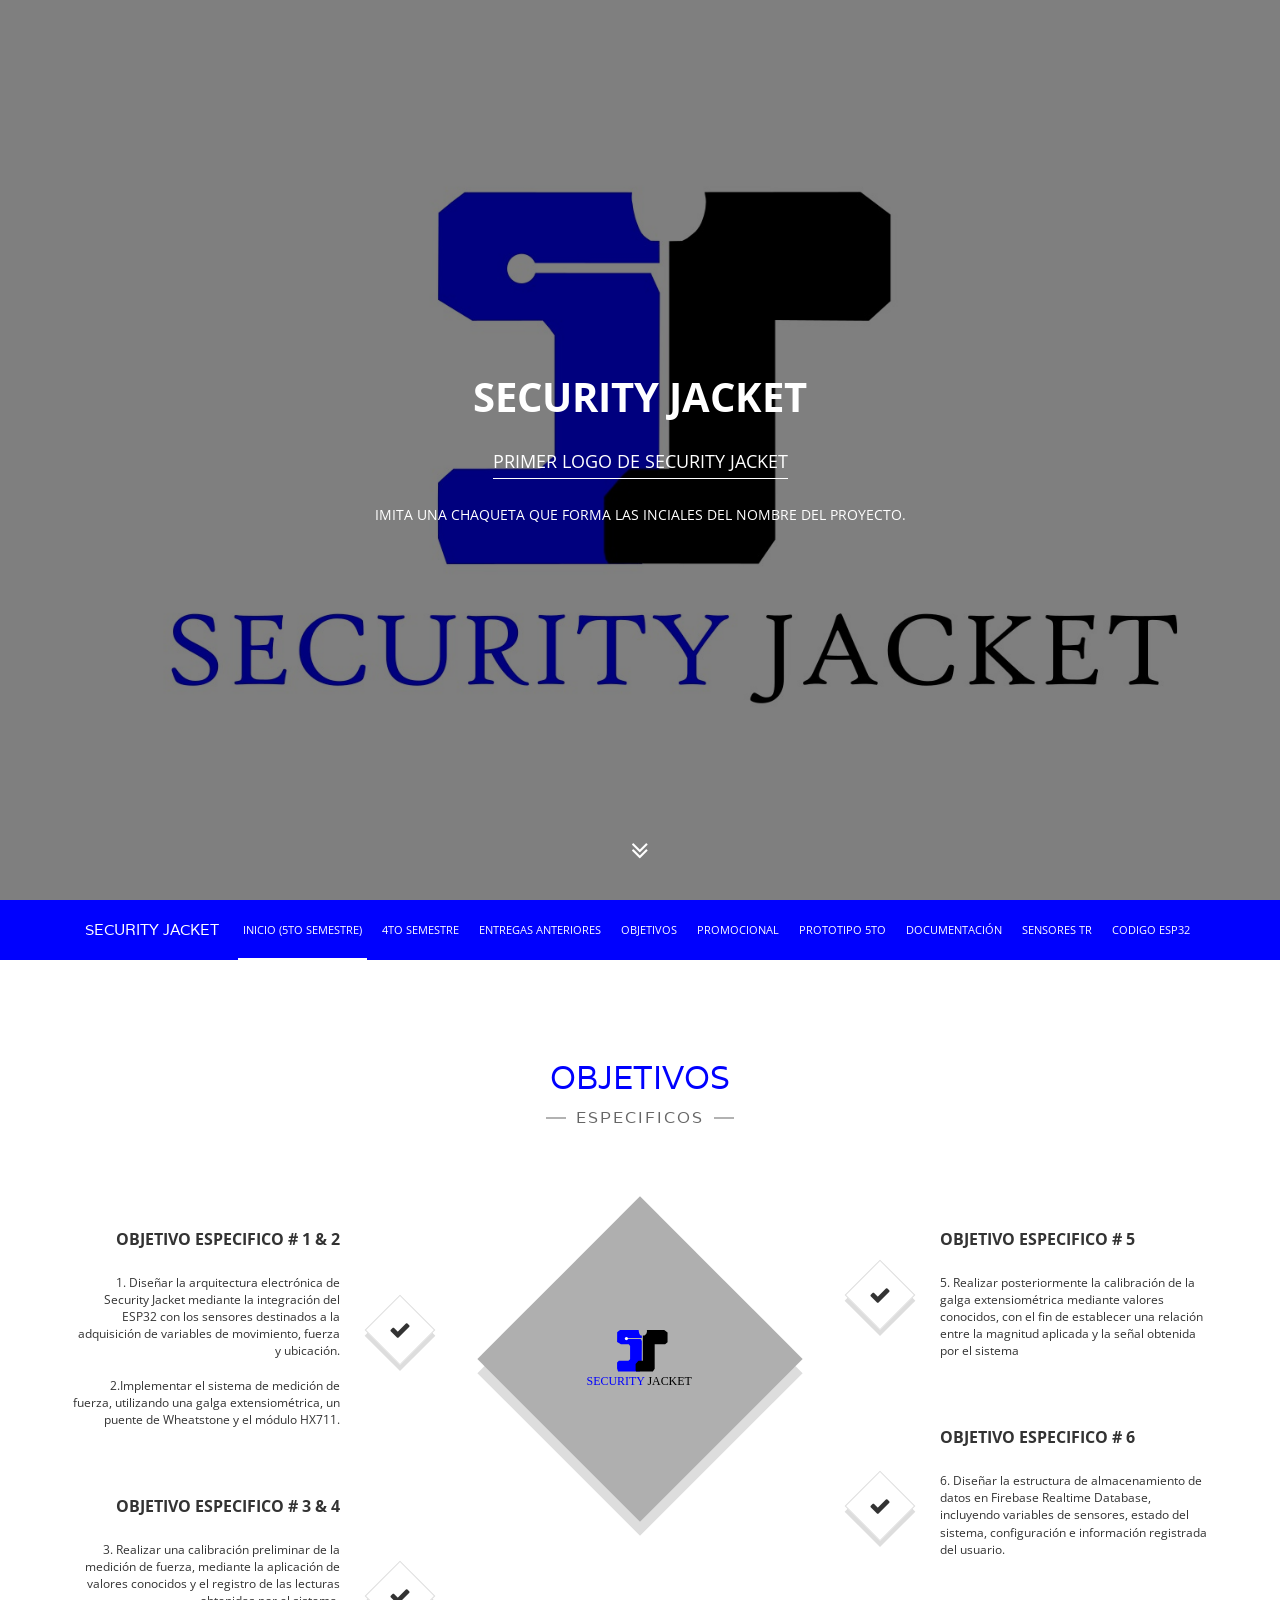
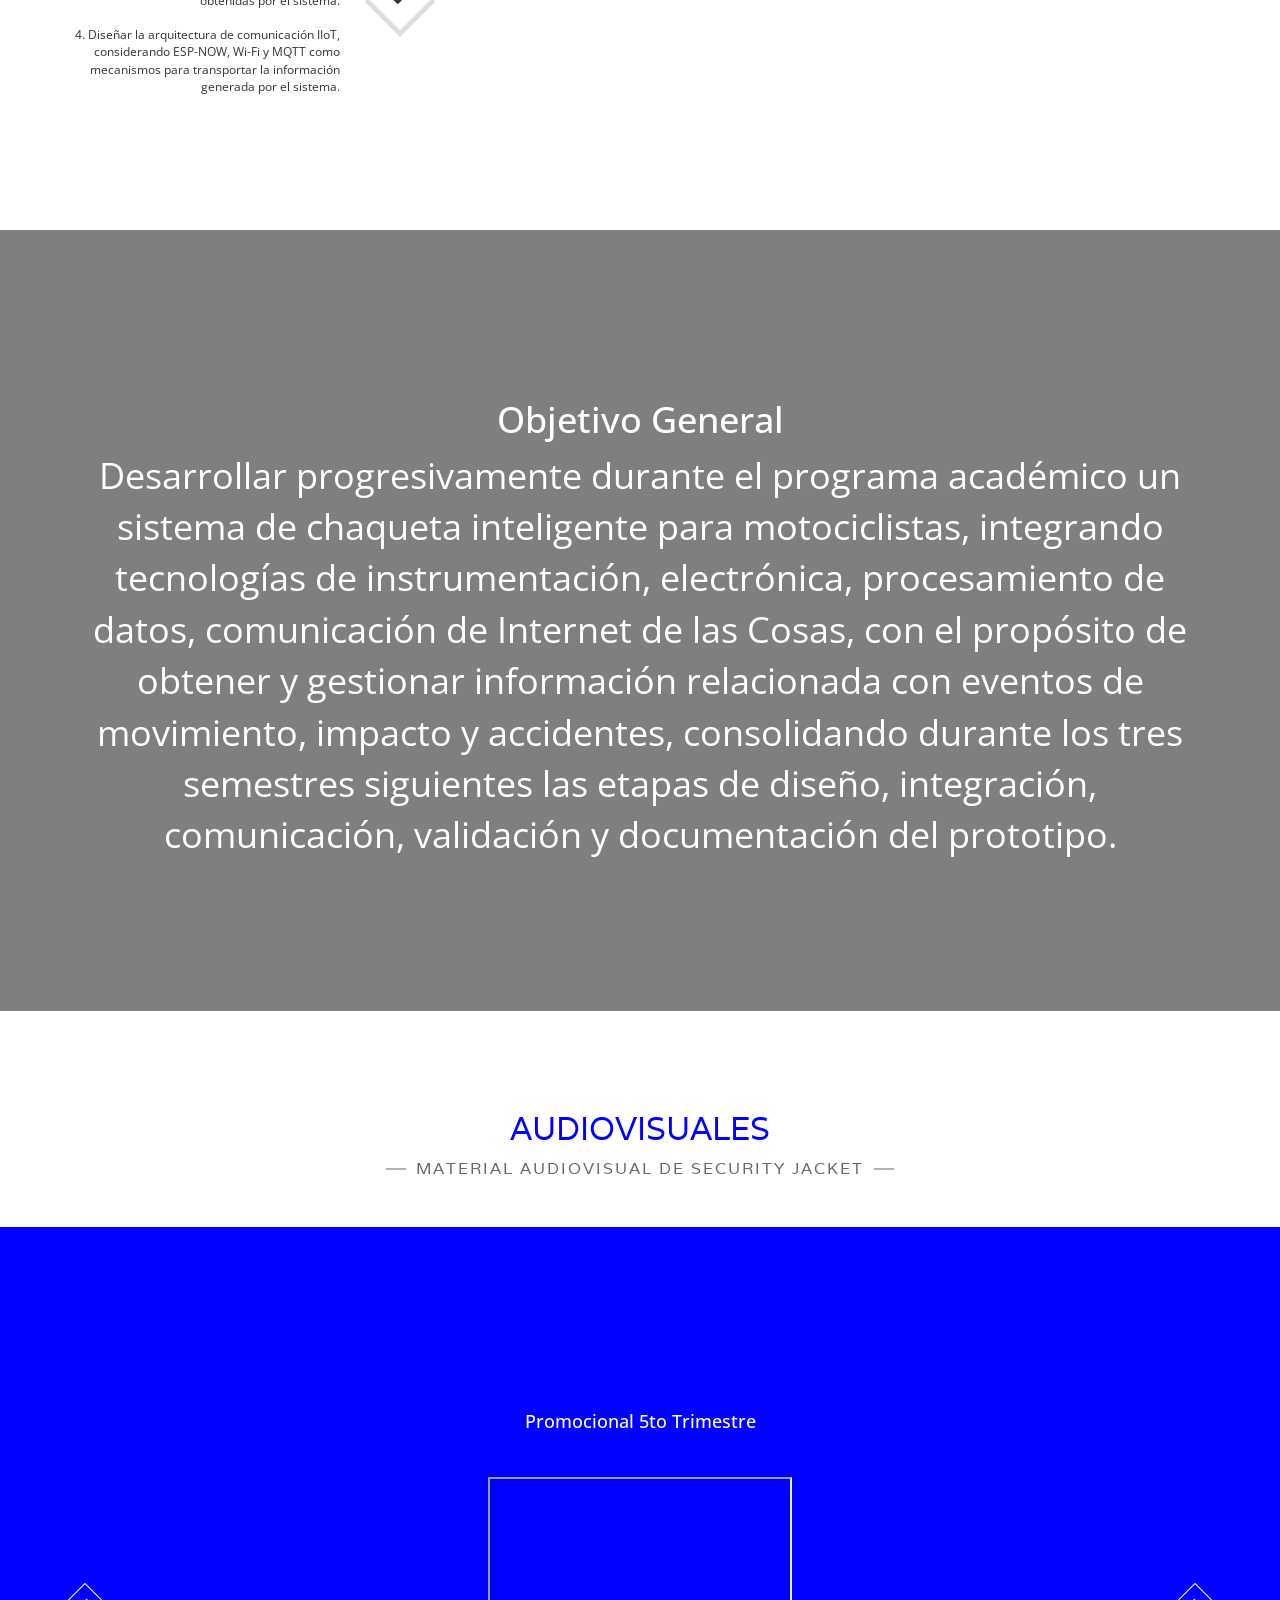
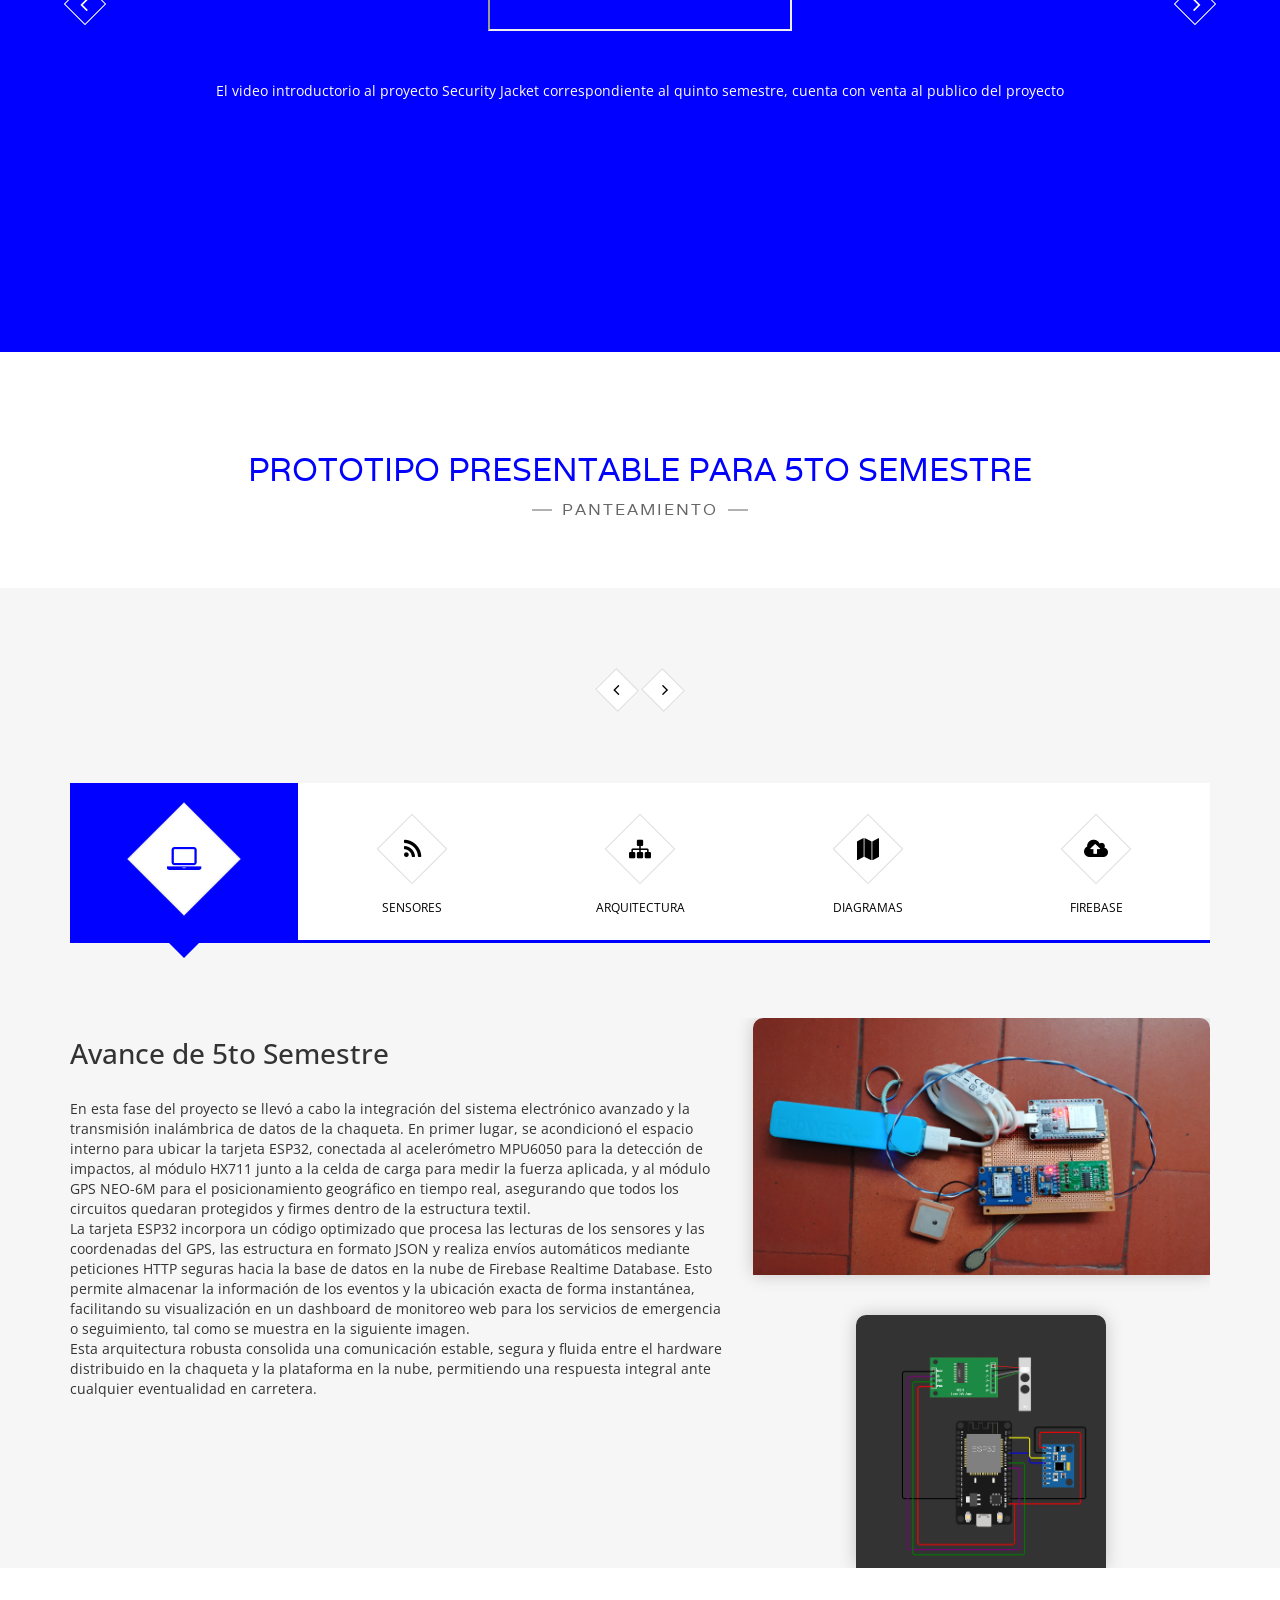
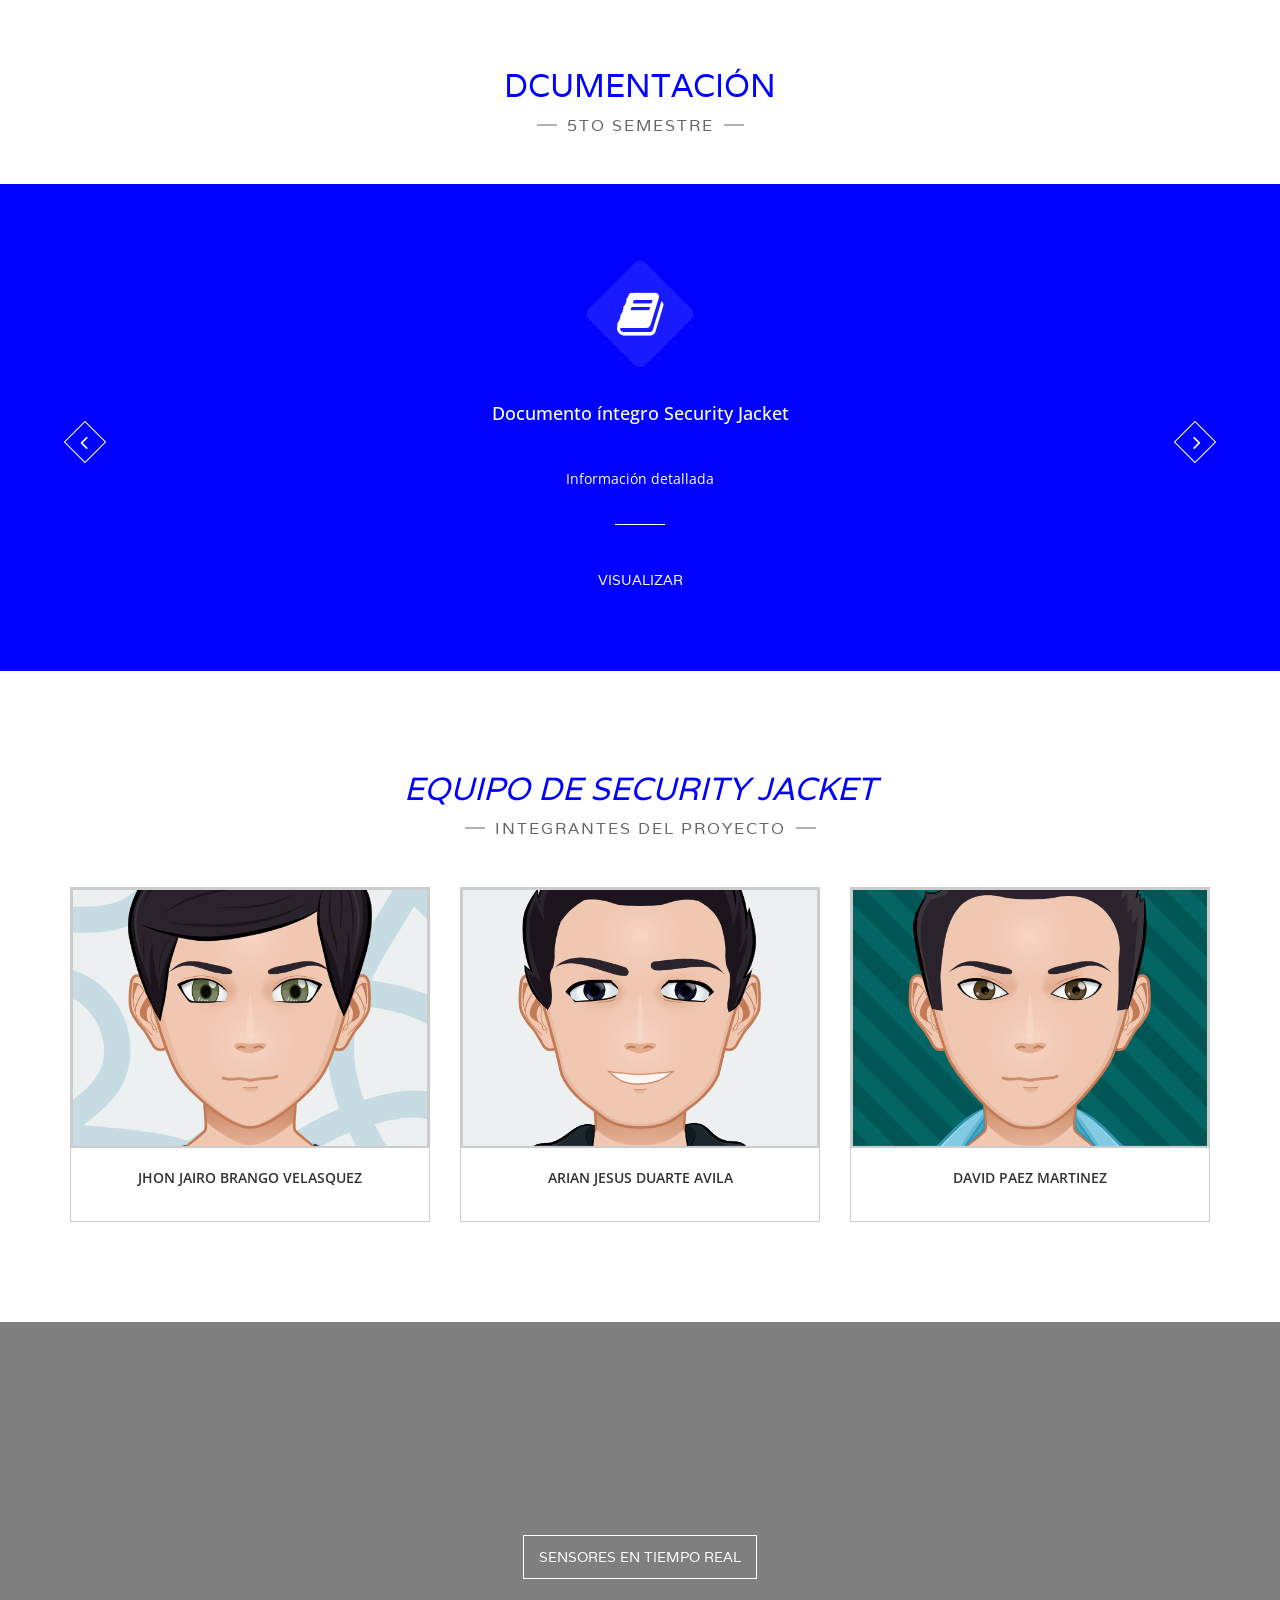
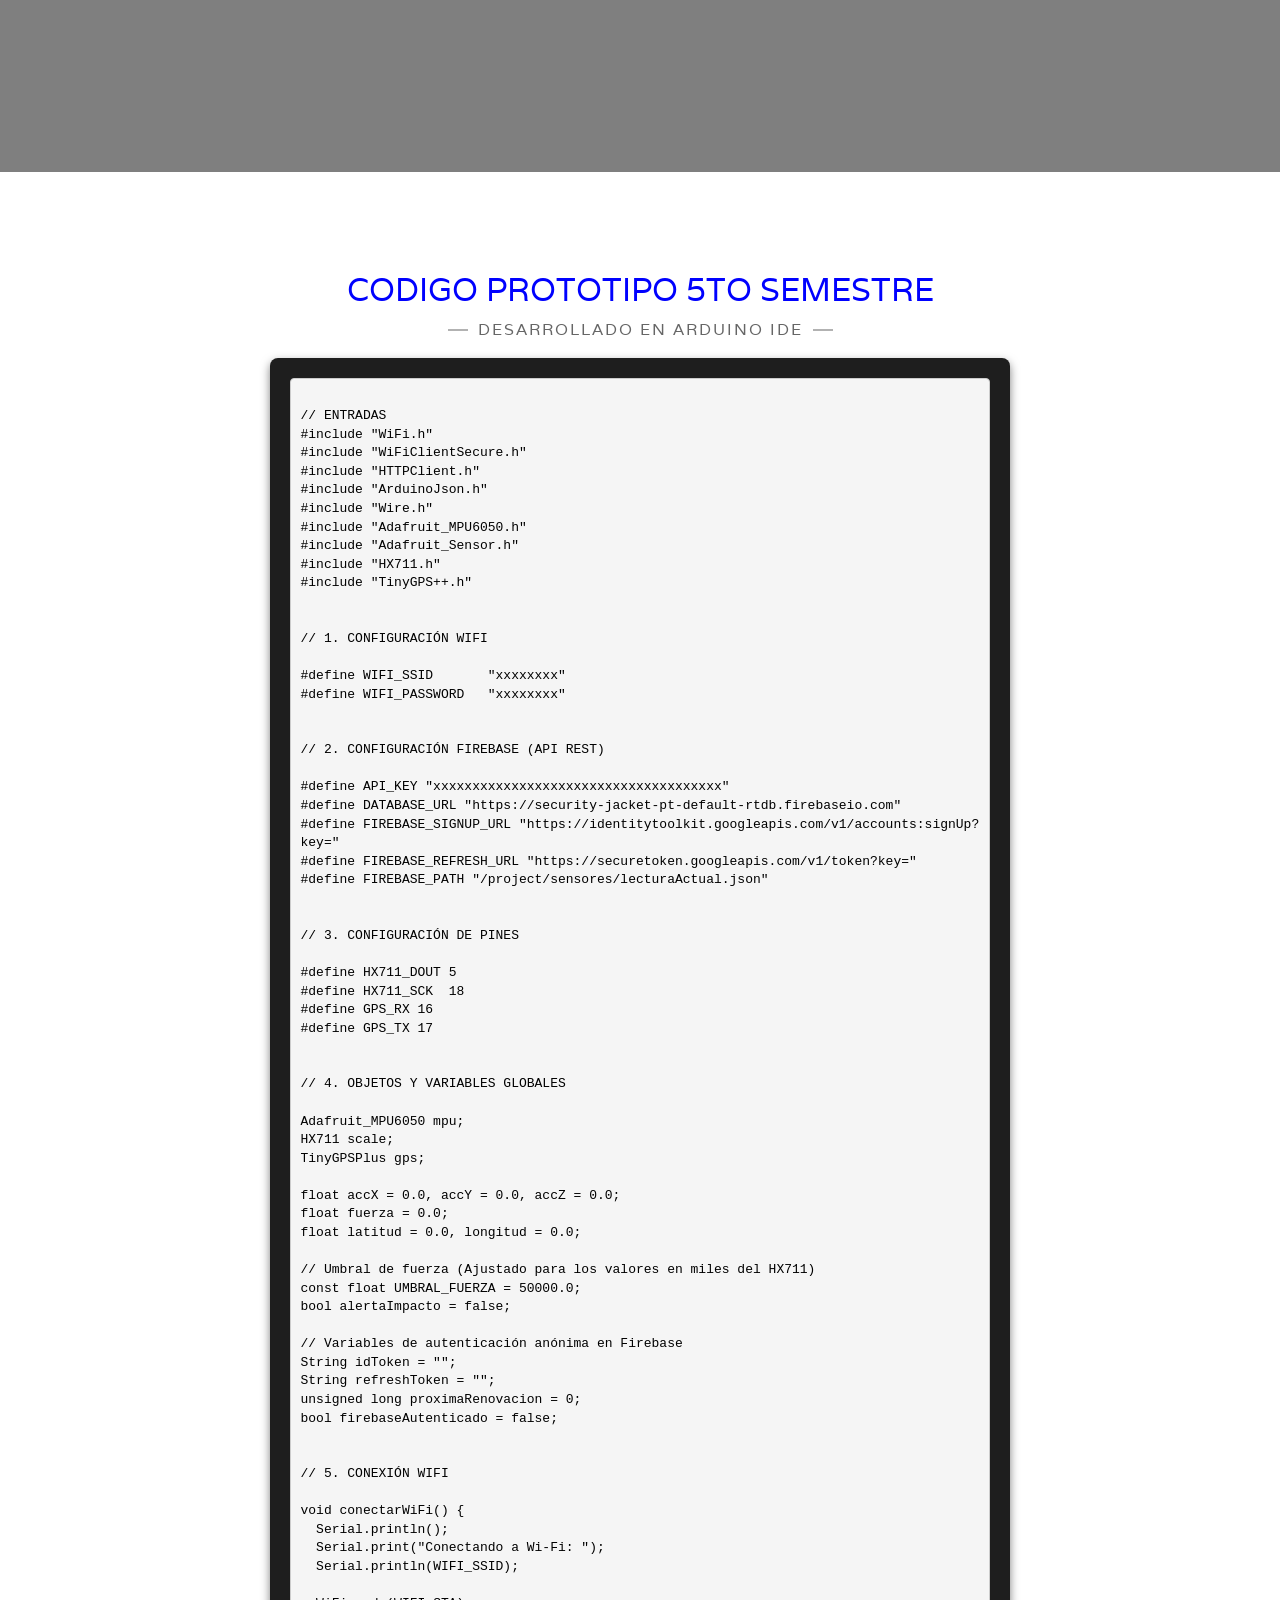
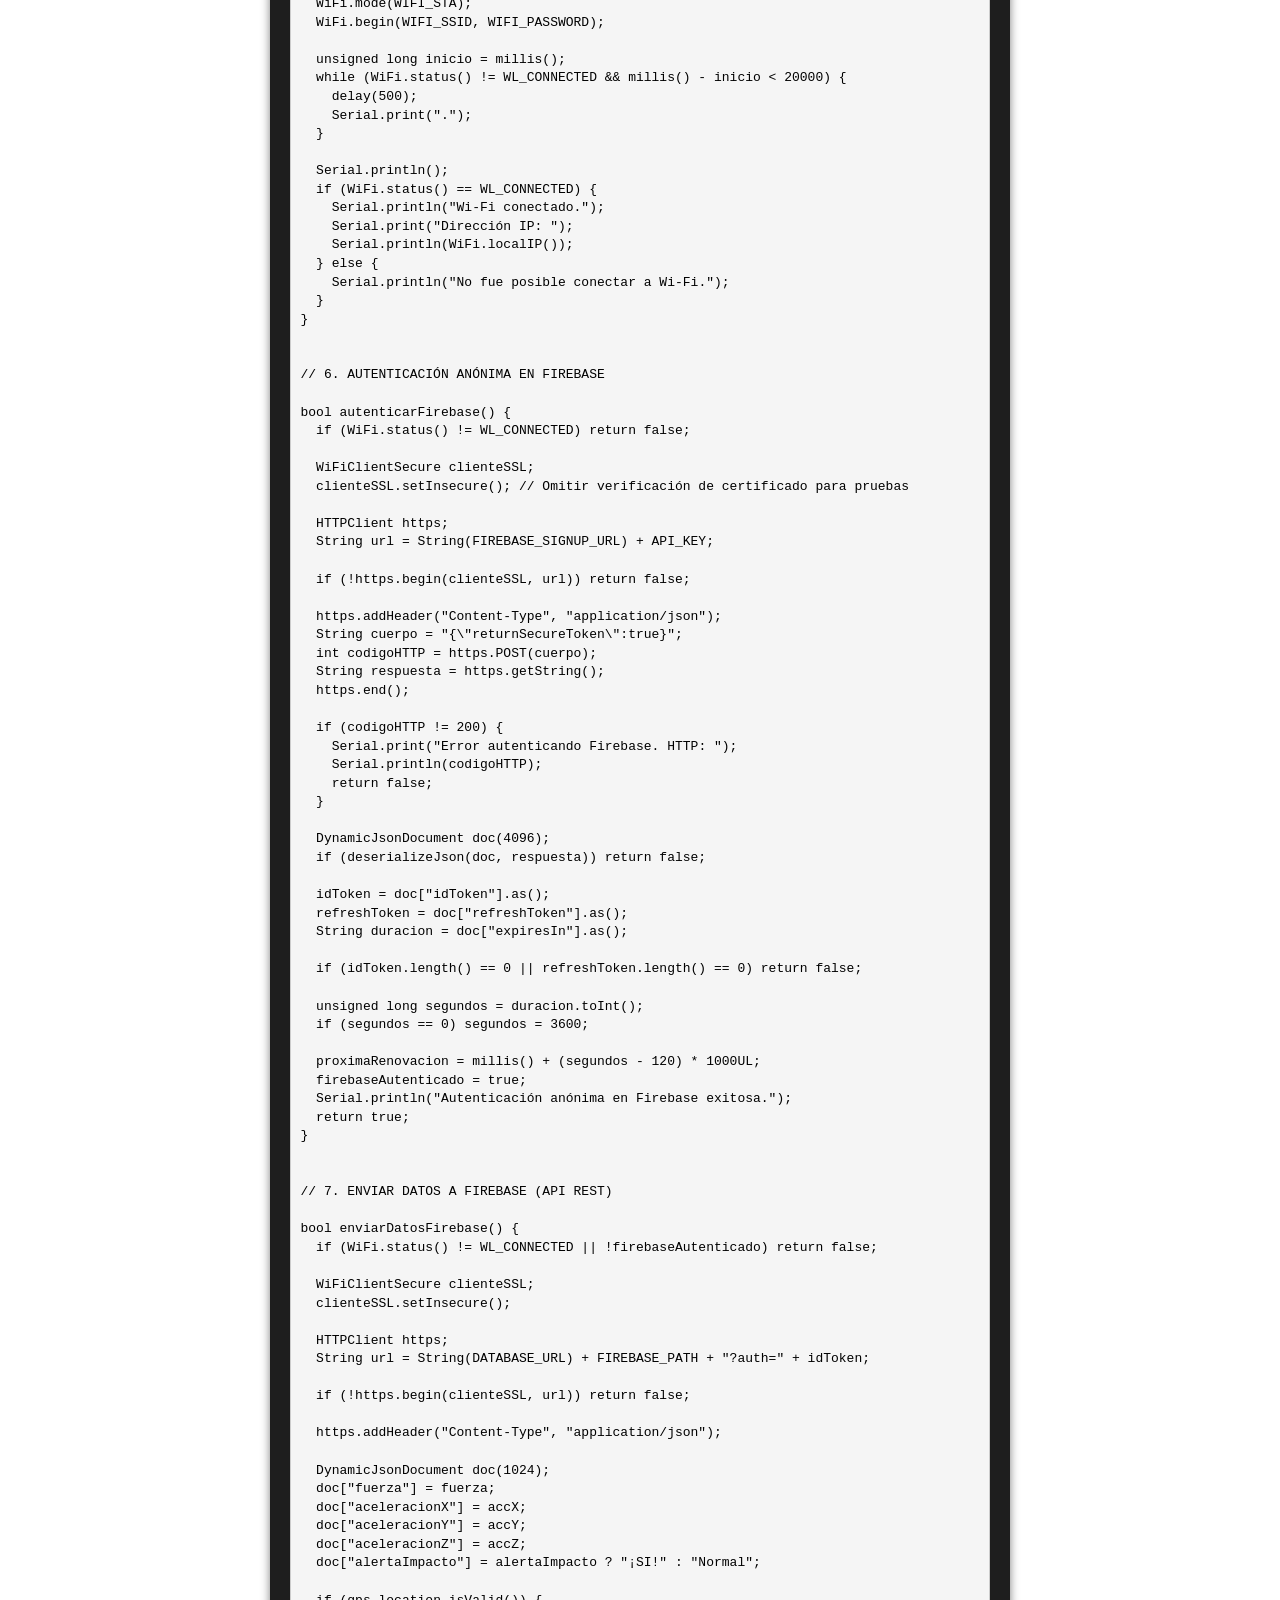
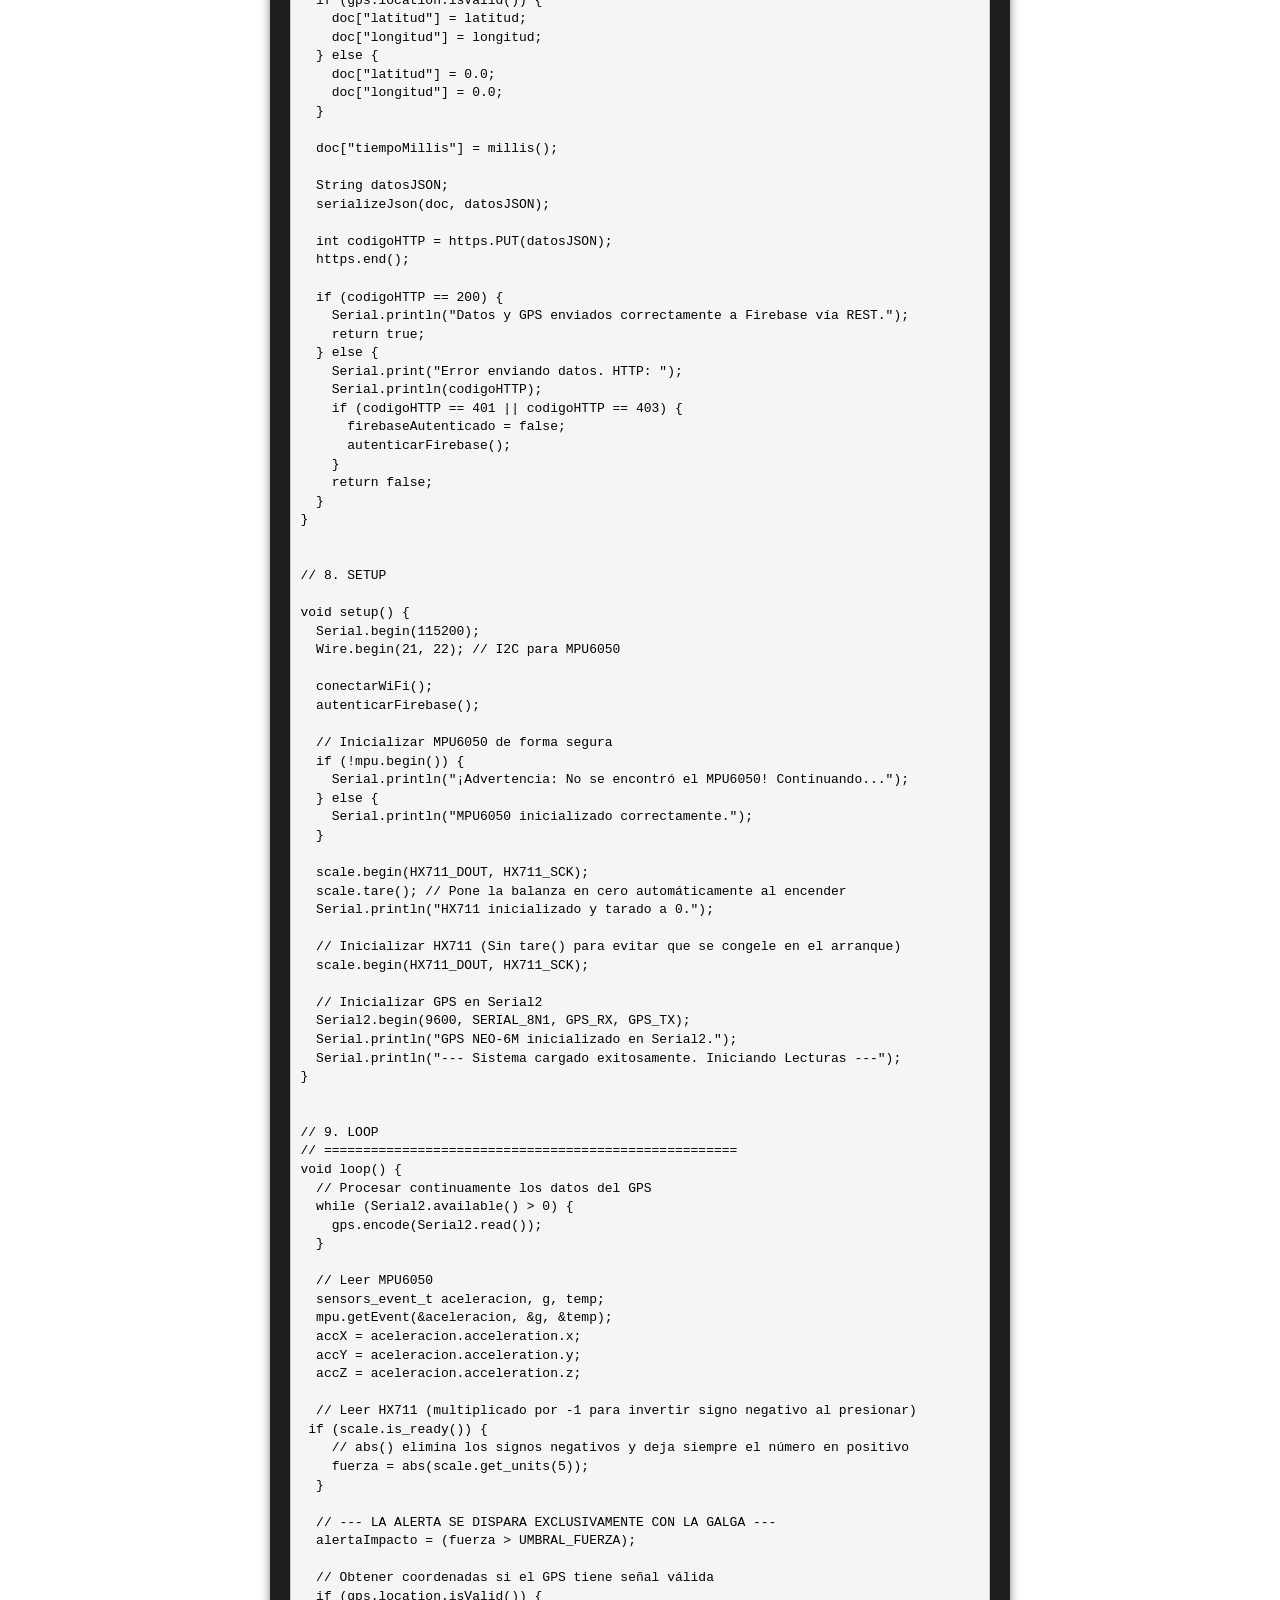
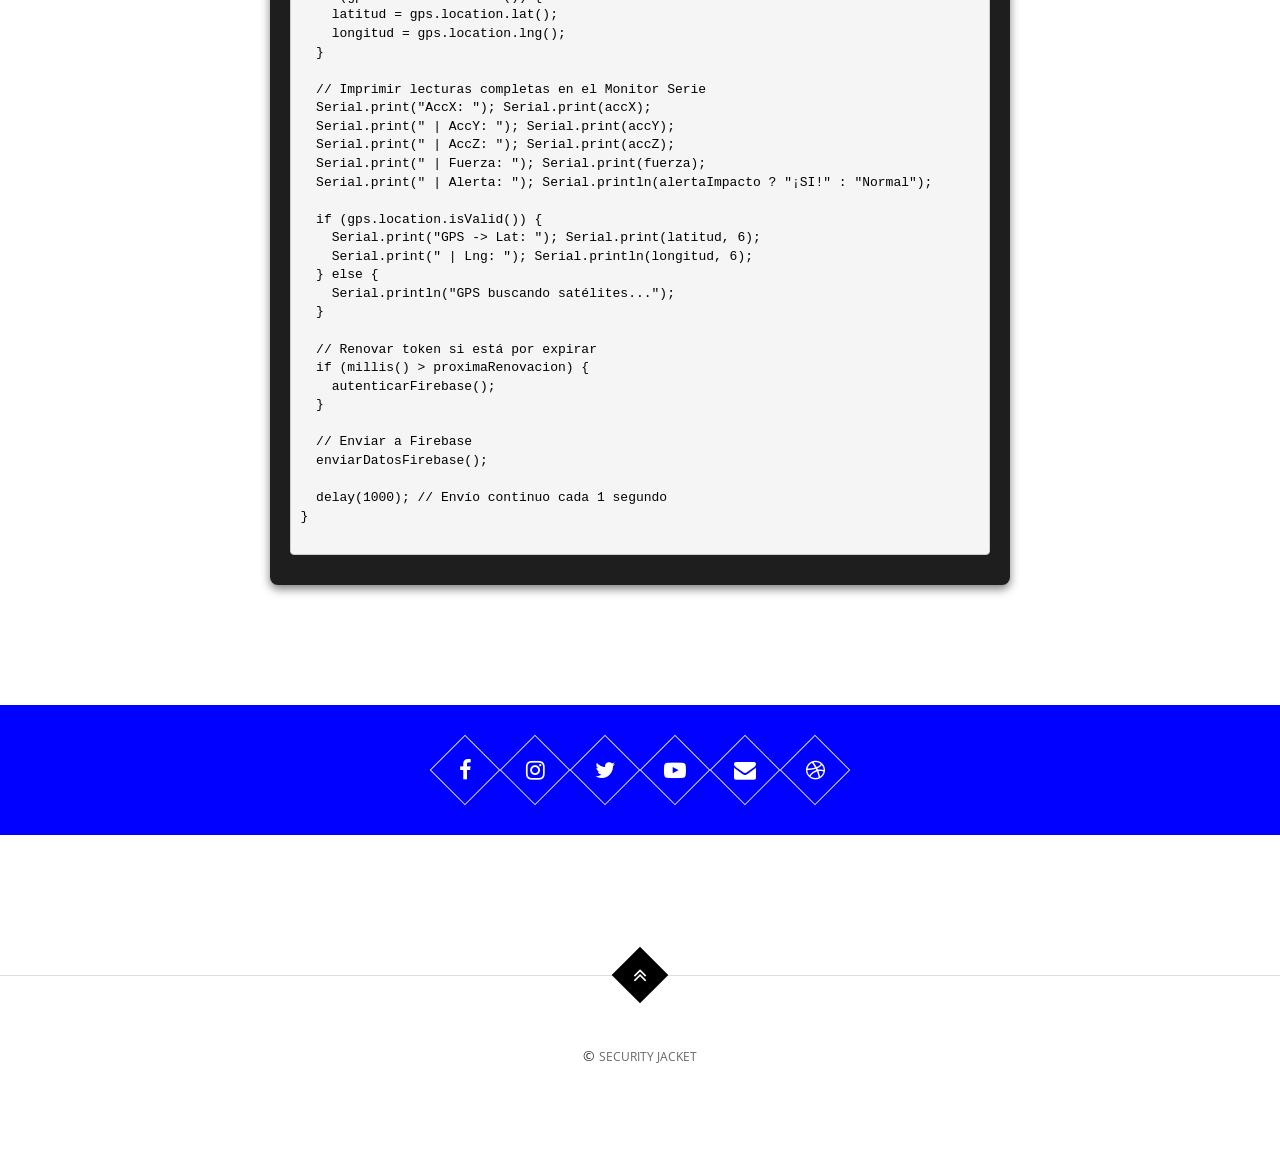
==== commit 2c28ac15: "index.html" ====
--- a/index.html
+++ b/index.html
@@ -206,7 +206,7 @@
                             <div class="rectangle">
                             </div>
                             <h4 style="color: white;">Promocional 5to Trimestre</h4>
-                                <p><iframe width="560" height="315" src="https://youtube.com/shorts/ViTFQ9AnYR0" title="YouTube video player" frameborder="0" allow="accelerometer; autoplay; clipboard-write; encrypted-media; gyroscope; picture-in-picture; web-share" referrerpolicy="strict-origin-when-cross-origin" allowfullscreen></iframe></p>
+                                <p><iframe src="https://youtube.com/embed/ViTFQ9AnYR0" allowfullscreen></iframe></p>
                                 <p>El video introductorio al proyecto Security Jacket correspondiente al quinto semestre, 
                                     cuenta con venta al publico del proyecto</p>
                         </div><!-- /.review -->
@@ -1150,4 +1150,4 @@
     <script src="assets/js/script.js"></script>
   
 </body>
-</html>+</html>
